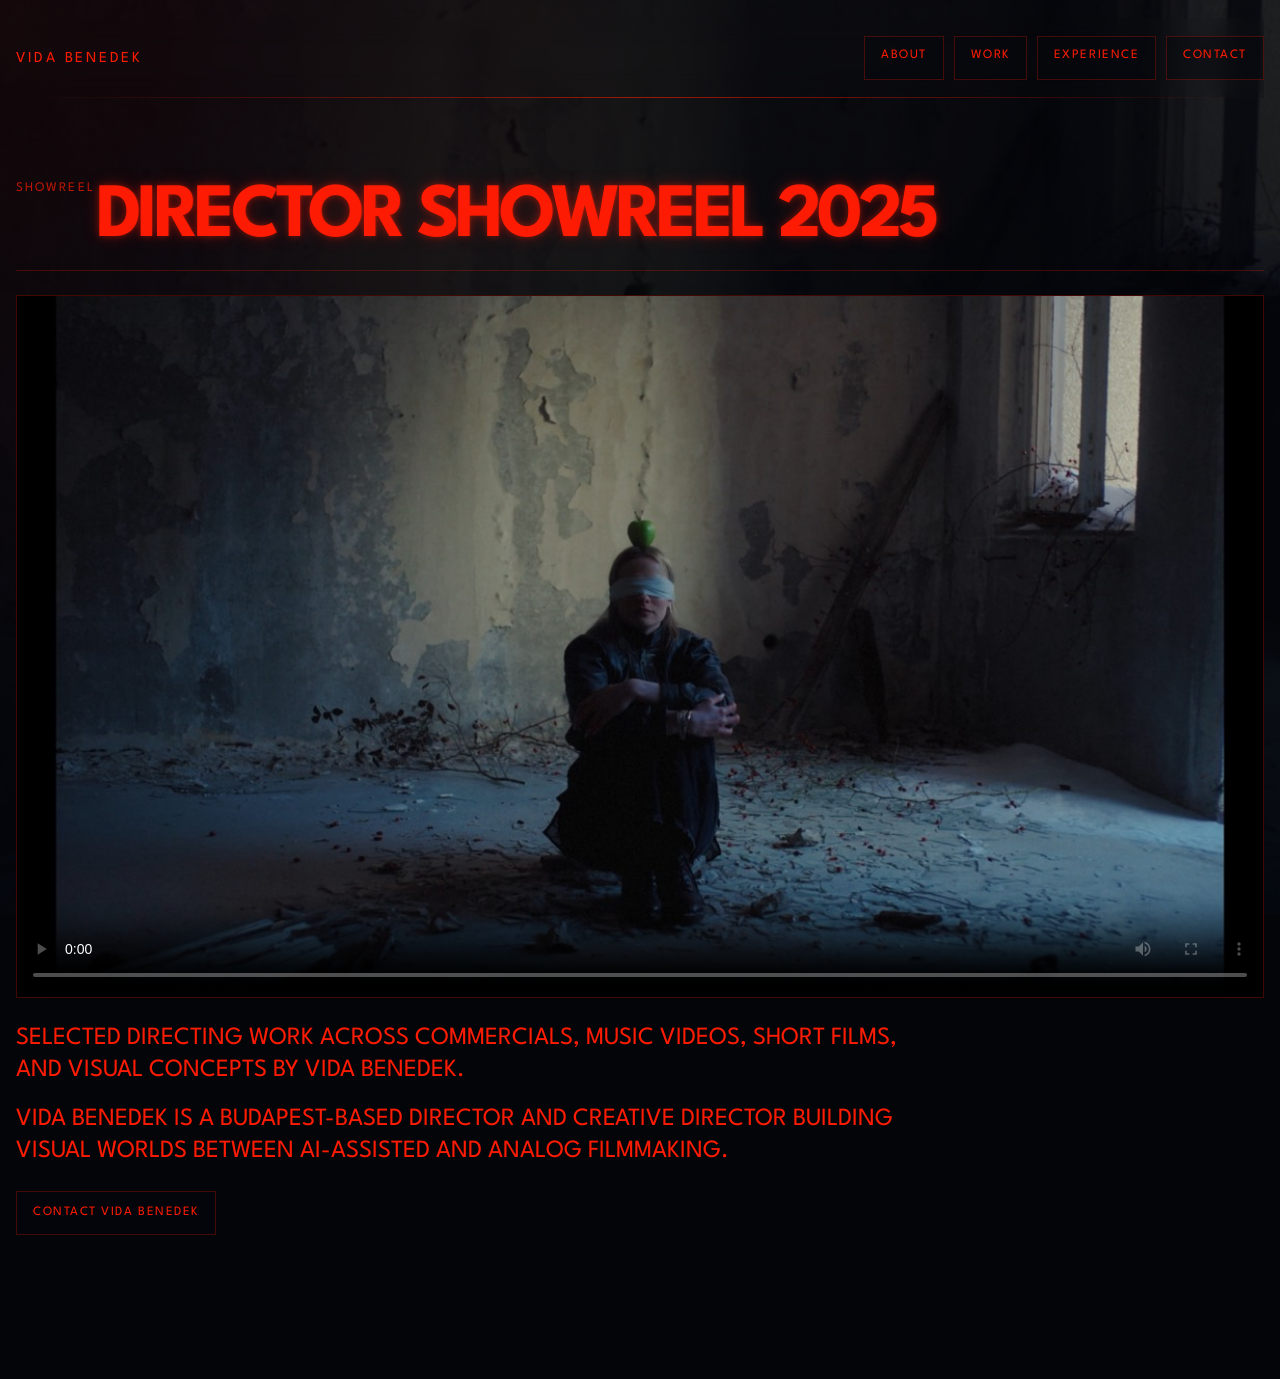
==== showreel/index.html @ e439b8ae "jól.25" ====
<!DOCTYPE html>
<html lang="en">
<head>
  <meta charset="UTF-8">
  <meta name="viewport" content="width=device-width, initial-scale=1.0, viewport-fit=cover">
  <title>Director Showreel 2025 | Vida Benedek</title>
  <meta
    name="description"
    content="Watch Vida Benedek's 2025 director showreel featuring selected commercials, music videos, short films, and visual work by the Budapest-based director."
  >
  <meta name="author" content="Vida Benedek">
  <meta name="robots" content="index, follow, max-image-preview:large, max-snippet:-1, max-video-preview:-1">
  <meta name="theme-color" content="#030509">
  <link rel="canonical" href="https://vidabenedek.com/showreel/">
  <link rel="alternate" hreflang="en" href="https://vidabenedek.com/showreel/">
  <link rel="alternate" hreflang="x-default" href="https://vidabenedek.com/showreel/">
  <link rel="icon" href="../favicon.svg" type="image/svg+xml">
  <meta property="og:type" content="video.other">
  <meta property="og:locale" content="en_US">
  <meta property="og:site_name" content="Vida Benedek">
  <meta property="og:title" content="Director Showreel 2025 | Vida Benedek">
  <meta property="og:description" content="Selected commercials, music videos, short films, and visual work directed by Vida Benedek.">
  <meta property="og:url" content="https://vidabenedek.com/showreel/">
  <meta property="og:image" content="https://vidabenedek.com/optimized/hero-background-1200.jpg">
  <meta property="og:image:secure_url" content="https://vidabenedek.com/optimized/hero-background-1200.jpg">
  <meta property="og:image:type" content="image/jpeg">
  <meta property="og:image:alt" content="Vida Benedek Director Showreel 2025">
  <meta property="og:image:width" content="1200">
  <meta property="og:image:height" content="675">
  <meta property="og:video" content="https://vidabenedek.com/VIDA_BENEDEK_SHOWREEL_2025.mp4">
  <meta property="og:video:type" content="video/mp4">
  <meta name="twitter:card" content="summary_large_image">
  <meta name="twitter:title" content="Director Showreel 2025 | Vida Benedek">
  <meta name="twitter:description" content="Selected commercials, music videos, short films, and visual work directed by Vida Benedek.">
  <meta name="twitter:image" content="https://vidabenedek.com/optimized/hero-background-1200.jpg">
  <meta name="twitter:image:alt" content="Vida Benedek Director Showreel 2025">
  <link rel="preload" as="image" href="../optimized/hero-background-1200.jpg" fetchpriority="high">
  <link rel="preconnect" href="https://fonts.googleapis.com">
  <link rel="preconnect" href="https://fonts.gstatic.com" crossorigin>
  <link
    href="https://fonts.googleapis.com/css2?family=League+Spartan:wght@400;500;600;700&amp;display=swap"
    rel="stylesheet"
  >
  <link rel="stylesheet" href="../styles.css?v=20260725-video-ratio">
  <script type="application/ld+json">
    {
      "@context": "https://schema.org",
      "@graph": [
        {
          "@type": "WebPage",
          "@id": "https://vidabenedek.com/showreel/#page",
          "url": "https://vidabenedek.com/showreel/",
          "name": "Director Showreel 2025 | Vida Benedek",
          "description": "Selected commercials, music videos, short films, and visual work directed by Vida Benedek.",
          "inLanguage": "en",
          "dateModified": "2026-07-25",
          "mainEntity": {
            "@id": "https://vidabenedek.com/showreel/#video"
          },
          "isPartOf": {
            "@id": "https://vidabenedek.com/#website"
          }
        },
        {
          "@type": "VideoObject",
          "@id": "https://vidabenedek.com/showreel/#video",
          "name": "Vida Benedek Director Showreel 2025",
          "description": "Director showreel featuring selected commercials, music videos, short films, and visual work by Vida Benedek.",
          "thumbnailUrl": "https://vidabenedek.com/optimized/hero-background-1200.jpg",
          "uploadDate": "2026-04-19",
          "contentUrl": "https://vidabenedek.com/VIDA_BENEDEK_SHOWREEL_2025.mp4",
          "url": "https://vidabenedek.com/showreel/",
          "inLanguage": "en",
          "creator": {
            "@type": "Person",
            "@id": "https://vidabenedek.com/#vida-benedek",
            "name": "Vida Benedek",
            "url": "https://vidabenedek.com/"
          }
        }
      ]
    }
  </script>
</head>
<body>
  <div class="page-shell">
    <header class="site-header">
      <a class="site-mark" href="../">VIDA BENEDEK</a>

      <button class="menu-toggle" type="button" aria-label="Open navigation menu" aria-expanded="false" aria-controls="site-nav">
        <span class="menu-toggle-lines" aria-hidden="true">
          <span></span>
          <span></span>
          <span></span>
        </span>
        <span class="menu-toggle-label">MENU</span>
      </button>

      <nav class="site-nav" id="site-nav" aria-label="Main navigation">
        <a href="../#about">ABOUT</a>
        <a href="../#work">WORK</a>
        <a href="../#experience">EXPERIENCE</a>
        <a href="../#contact">CONTACT</a>
      </nav>
    </header>

    <main id="top">
      <section class="content-section panel panel-visible watch-page" aria-labelledby="showreel-page-title">
        <div class="section-heading watch-page-heading">
          <p class="section-index">SHOWREEL</p>
          <h1 id="showreel-page-title">DIRECTOR SHOWREEL 2025</h1>
        </div>

        <div class="watch-page-video">
          <video
            controls
            playsinline
            preload="metadata"
            poster="../optimized/hero-background-1200.jpg"
            aria-label="Play Vida Benedek Director Showreel 2025"
          >
            <source src="../VIDA_BENEDEK_SHOWREEL_2025.mp4" type="video/mp4">
            Your browser does not support HTML5 video.
          </video>
        </div>

        <div class="watch-page-copy">
          <p>
            SELECTED DIRECTING WORK ACROSS COMMERCIALS, MUSIC VIDEOS, SHORT FILMS,
            AND VISUAL CONCEPTS BY VIDA BENEDEK.
          </p>
          <p>
            VIDA BENEDEK IS A BUDAPEST-BASED DIRECTOR AND CREATIVE DIRECTOR
            BUILDING VISUAL WORLDS BETWEEN AI-ASSISTED AND ANALOG FILMMAKING.
          </p>
          <a class="button-link" href="../#contact">CONTACT VIDA BENEDEK</a>
        </div>
      </section>
    </main>
  </div>
  <script src="../script.js?v=20260725-mobile-seo"></script>
</body>
</html>
---- styles.css ----
:root {
  --text: #fd1c03;
  --text-soft: rgba(253, 28, 3, 0.72);
  --line: rgba(253, 28, 3, 0.25);
  --line-strong: rgba(253, 28, 3, 0.58);
  --surface: rgba(6, 8, 12, 0.74);
  --surface-soft: rgba(6, 8, 12, 0.42);
  --shadow: rgba(0, 0, 0, 0.42);
  --max-width: 1440px;
}

* {
  box-sizing: border-box;
}

html {
  scroll-behavior: smooth;
  scroll-padding-top: 96px;
}

section[id] {
  scroll-margin-top: 96px;
}

body {
  margin: 0;
  min-height: 100vh;
  font-family: "League Spartan", "Helvetica Neue", Helvetica, Arial, sans-serif;
  color: var(--text);
  background:
    radial-gradient(circle at top left, rgba(253, 28, 3, 0.08), transparent 40%),
    linear-gradient(rgba(3, 5, 9, 0.88), rgba(3, 5, 9, 0.92)),
    #030509;
  text-transform: uppercase;
  overflow-x: hidden;
}

button,
a {
  touch-action: manipulation;
}

body::before {
  content: "";
  position: fixed;
  inset: 0;
  background:
    linear-gradient(rgba(3, 5, 9, 0.2), rgba(3, 5, 9, 0.72)),
    url("optimized/hero-background-1200.jpg") center center / cover no-repeat;
  opacity: 0.22;
  transform: scale(1.03);
  transition: transform 0.3s ease-out;
  pointer-events: none;
  z-index: -2;
}

.blob-tracker {
  position: fixed;
  inset: 0;
  z-index: 9;
  width: 100vw;
  height: 100vh;
  opacity: 0.55;
  mix-blend-mode: screen;
  pointer-events: none;
}

a {
  color: inherit;
  text-decoration: none;
}

img {
  display: block;
  max-width: 100%;
}

.sr-only {
  position: absolute;
  width: 1px;
  height: 1px;
  padding: 0;
  margin: -1px;
  overflow: hidden;
  clip: rect(0, 0, 0, 0);
  white-space: nowrap;
  border: 0;
}

.page-loader {
  position: fixed;
  inset: 0;
  display: grid;
  place-items: center;
  background: #030509;
  z-index: 20;
  transition: opacity 0.65s ease, visibility 0.65s ease;
}

.page-loader span {
  font-size: clamp(1.6rem, 5vw, 4rem);
  letter-spacing: 0.18em;
}

body.is-ready .page-loader {
  opacity: 0;
  visibility: hidden;
}

.page-shell {
  width: min(calc(100% - 32px), var(--max-width));
  margin: 0 auto;
  padding: 18px max(0px, env(safe-area-inset-right)) calc(72px + env(safe-area-inset-bottom)) max(0px, env(safe-area-inset-left));
}

.site-header {
  position: sticky;
  top: 0;
  z-index: 10;
  display: flex;
  align-items: center;
  justify-content: space-between;
  gap: 24px;
  padding: 18px 0;
  backdrop-filter: blur(14px);
  -webkit-backdrop-filter: blur(14px);
}

.site-header::after {
  content: "";
  position: absolute;
  inset: auto 0 0;
  height: 1px;
  background: linear-gradient(to right, transparent, var(--line-strong), transparent);
}

.site-mark {
  font-size: 0.95rem;
  letter-spacing: 0.18em;
  white-space: nowrap;
}

.menu-toggle {
  display: none;
  min-height: 44px;
  border: 1px solid var(--line);
  background: rgba(6, 8, 12, 0.42);
  color: var(--text);
  padding: 10px 12px;
  font: inherit;
  font-size: 0.78rem;
  letter-spacing: 0.14em;
  text-transform: inherit;
  cursor: pointer;
  touch-action: manipulation;
}

.menu-toggle-lines {
  display: grid;
  gap: 5px;
  width: 20px;
}

.menu-toggle-lines span {
  display: block;
  height: 2px;
  background: currentColor;
  transition:
    transform 0.2s ease,
    opacity 0.2s ease;
}

.menu-toggle-label {
  line-height: 1;
}

.site-nav {
  display: flex;
  flex-wrap: wrap;
  justify-content: flex-end;
  gap: 10px;
}

.site-nav a,
.button-link,
.contact-links a {
  position: relative;
  border: 1px solid var(--line);
  background: rgba(6, 8, 12, 0.42);
  padding: 12px 16px;
  min-height: 44px;
  font-size: 0.8rem;
  letter-spacing: 0.12em;
  transition:
    transform 0.2s ease,
    background-color 0.2s ease,
    border-color 0.2s ease,
    box-shadow 0.2s ease,
    text-shadow 0.2s ease;
}

.site-nav a:hover,
.site-nav a.is-active,
.site-nav a.is-blob-tracked,
.site-nav a:focus-visible,
.menu-toggle:hover,
.menu-toggle.is-blob-tracked,
.menu-toggle:focus-visible,
.button-link:hover,
.button-link.is-blob-tracked,
.button-link:focus-visible,
.contact-links a:hover,
.contact-links a.is-blob-tracked,
.contact-links a:focus-visible {
  background: rgba(253, 28, 3, 0.1);
  border-color: var(--line-strong);
  box-shadow:
    0 0 0 1px rgba(253, 28, 3, 0.18),
    0 0 14px rgba(253, 28, 3, 0.2),
    inset 0 0 18px rgba(253, 28, 3, 0.06);
  text-shadow:
    0 0 5px rgba(253, 28, 3, 0.58),
    0 0 14px rgba(253, 28, 3, 0.34),
    1px 0 1px rgba(255, 72, 48, 0.2);
  transform: translateY(-2px);
}

.panel {
  opacity: 0;
  transform: translateY(56px);
  transition:
    opacity 0.8s ease,
    transform 0.8s ease;
}

.panel.panel-visible {
  opacity: 1;
  transform: translateY(0);
}

.hero {
  position: relative;
  min-height: calc(100vh - 90px);
  display: grid;
  align-items: end;
  gap: 16px;
  padding: 42px clamp(20px, 3.6vw, 44px);
  border: 1px solid var(--line);
  background: linear-gradient(180deg, rgba(6, 8, 12, 0.18), rgba(6, 8, 12, 0.78));
  overflow: hidden;
}

.hero-media {
  position: absolute;
  inset: 0;
  background:
    linear-gradient(90deg, rgba(3, 5, 9, 0.88) 8%, rgba(3, 5, 9, 0.38) 55%, rgba(3, 5, 9, 0.76) 100%),
    url("optimized/hero-background-1200.jpg") center center / cover no-repeat;
  transform: scale(1.03);
  will-change: transform;
  overflow: hidden;
}

.hero-media::after {
  content: "";
  position: absolute;
  inset: 0;
  pointer-events: none;
}

.hero-copy,
.hero-meta {
  position: relative;
  z-index: 1;
}

.eyebrow,
.section-index,
.meta-label,
.fact-label,
.work-year {
  margin: 0;
  color: var(--text-soft);
  font-size: 0.82rem;
  letter-spacing: 0.16em;
}

h1,
h2,
h3,
p {
  margin: 0;
}

h1 {
  margin-top: 14px;
  font-size: clamp(4.2rem, 15vw, 11rem);
  line-height: 0.86;
  letter-spacing: -0.08em;
  text-shadow:
    0 18px 42px var(--shadow),
    0 0 9px rgba(253, 28, 3, 0.48),
    0 0 22px rgba(253, 28, 3, 0.28),
    2px 0 1px rgba(253, 28, 3, 0.2);
}

.name-line {
  display: block;
}

.no-break {
  white-space: nowrap;
}

.hero-text {
  max-width: 28ch;
  margin-top: 18px;
  font-size: clamp(1.05rem, 2vw, 1.4rem);
  line-height: 1.45;
}

.hero-actions {
  display: flex;
  flex-wrap: wrap;
  gap: 12px;
  margin-top: 28px;
}

.button-link-secondary {
  background: transparent;
}

.hero-meta {
  display: grid;
  grid-template-columns: repeat(2, minmax(0, 1fr));
  gap: 20px;
  padding-top: 8px;
}

.hero-meta a,
.hero-meta p {
  margin-top: 8px;
  font-size: 1.1rem;
}

.showreel {
  padding: 24px 0 0;
}

.showreel-head {
  display: flex;
  align-items: end;
  justify-content: space-between;
  gap: 24px;
  padding: 0 clamp(8px, 1vw, 12px) 18px;
}

.showreel-head h2 {
  margin-top: 10px;
  font-size: clamp(2.6rem, 7vw, 7rem);
}

.showreel-note {
  max-width: 16ch;
  color: var(--text-soft);
  font-size: 0.82rem;
  line-height: 1.25;
  letter-spacing: 0.14em;
  text-align: right;
}

.showreel-stage {
  position: relative;
  padding: clamp(14px, 2vw, 24px);
  border: 1px solid var(--line);
  background:
    radial-gradient(circle at top left, rgba(253, 28, 3, 0.08), transparent 30%),
    linear-gradient(180deg, rgba(8, 10, 14, 0.96), rgba(8, 10, 14, 0.7));
  overflow: hidden;
}

.showreel-stage::before {
  content: "";
  position: absolute;
  inset: 18px;
  border: 1px solid rgba(253, 28, 3, 0.14);
  pointer-events: none;
}

.showreel-frame {
  position: relative;
  overflow: hidden;
  border: 1px solid var(--line);
  background:
    linear-gradient(180deg, rgba(6, 8, 12, 0.1), rgba(6, 8, 12, 0.44)),
    #020305;
  box-shadow: 0 26px 60px rgba(0, 0, 0, 0.34);
}

.showreel-frame::after {
  content: "";
  position: absolute;
  inset: 0;
  background:
    linear-gradient(180deg, rgba(3, 5, 9, 0.02), rgba(3, 5, 9, 0.34)),
    radial-gradient(circle at top, rgba(253, 28, 3, 0.08), transparent 44%);
  pointer-events: none;
}

.showreel-video {
  width: 100%;
  aspect-ratio: 16 / 9;
  display: block;
  object-fit: cover;
  background: #010204;
}

.showreel-overlay {
  position: absolute;
  inset: auto 0 0;
  z-index: 1;
  display: flex;
  justify-content: space-between;
  gap: 18px;
  padding: 18px;
  font-size: 0.78rem;
  letter-spacing: 0.16em;
  color: rgba(255, 255, 255, 0.68);
  background: linear-gradient(180deg, transparent, rgba(3, 5, 9, 0.78));
  pointer-events: none;
}

.showreel-controls {
  position: absolute;
  right: clamp(24px, 3vw, 36px);
  bottom: clamp(24px, 3vw, 36px);
  z-index: 2;
  display: flex;
  flex-wrap: wrap;
  justify-content: flex-end;
  gap: 10px;
}

.showreel-control {
  border: 1px solid var(--line);
  background: rgba(6, 8, 12, 0.56);
  color: var(--text);
  padding: 12px 16px;
  min-height: 44px;
  font: inherit;
  font-size: 0.78rem;
  letter-spacing: 0.16em;
  text-transform: inherit;
  cursor: pointer;
  backdrop-filter: blur(12px);
  transition:
    transform 0.22s ease,
    border-color 0.22s ease,
    background-color 0.22s ease,
    box-shadow 0.22s ease,
    text-shadow 0.22s ease;
}

.showreel-control:hover,
.showreel-control.is-blob-tracked,
.showreel-control:focus-visible {
  transform: translateY(-2px);
  border-color: var(--line-strong);
  background: rgba(253, 28, 3, 0.12);
  box-shadow:
    0 0 0 1px rgba(253, 28, 3, 0.16),
    0 0 14px rgba(253, 28, 3, 0.18),
    inset 0 0 18px rgba(253, 28, 3, 0.06);
  text-shadow:
    0 0 5px rgba(253, 28, 3, 0.56),
    0 0 13px rgba(253, 28, 3, 0.32);
}

.content-section {
  padding: 84px 0 0;
}

.section-heading {
  display: grid;
  grid-template-columns: 60px 1fr;
  gap: 20px;
  align-items: start;
  padding-bottom: 16px;
  border-bottom: 1px solid var(--line);
}

h2 {
  font-size: clamp(2.4rem, 6vw, 5.5rem);
  line-height: 0.94;
  letter-spacing: -0.06em;
}

.watch-page-heading h1 {
  margin: 0;
  font-size: clamp(2.4rem, 6vw, 5.5rem);
  line-height: 0.94;
  letter-spacing: -0.06em;
  text-shadow:
    0 0 7px rgba(253, 28, 3, 0.42),
    0 0 18px rgba(253, 28, 3, 0.24),
    1px 0 1px rgba(255, 58, 37, 0.18);
}

.watch-page {
  padding-bottom: 72px;
}

.watch-page-video {
  margin-top: 24px;
  overflow: hidden;
  border: 1px solid var(--line);
  background: #010204;
}

.watch-page-video video {
  display: block;
  width: 100%;
  aspect-ratio: 16 / 9;
  object-fit: cover;
}

.watch-page-copy {
  display: grid;
  gap: 16px;
  max-width: 920px;
  padding-top: 24px;
  font-size: clamp(1.1rem, 2vw, 1.55rem);
  line-height: 1.3;
}

.watch-page-copy p {
  margin: 0;
}

.watch-page-copy .button-link {
  justify-self: start;
  margin-top: 8px;
}

h2,
.clip-lab h4,
.work-card h4,
.contact-line {
  text-shadow:
    0 0 7px rgba(253, 28, 3, 0.42),
    0 0 18px rgba(253, 28, 3, 0.24),
    1px 0 1px rgba(255, 58, 37, 0.18);
}

.about-grid,
.contact-grid {
  display: grid;
  grid-template-columns: minmax(0, 1.5fr) minmax(300px, 0.9fr);
  gap: 28px;
  padding-top: 18px;
  align-items: start;
}

.about-copy {
  display: grid;
  gap: 18px;
}

.about-copy p,
.featured-copy p,
.work-card p,
.fact-card p,
.contact-line,
.hero-meta p {
  line-height: 1.28;
  font-size: clamp(1rem, 1.8vw, 1.28rem);
}

.fact-stack,
.timeline-grid {
  display: grid;
  gap: 16px;
  align-content: start;
}

.fact-card,
.timeline-card,
.work-card {
  position: relative;
  border: 1px solid var(--line);
  background: linear-gradient(180deg, rgba(8, 10, 14, 0.8), rgba(8, 10, 14, 0.52));
  padding: 18px;
  transition:
    transform 0.25s ease,
    border-color 0.25s ease,
    background-color 0.25s ease;
}

.fact-card:hover,
.timeline-card:hover,
.work-card:hover,
.fact-card.is-blob-tracked,
.timeline-card.is-blob-tracked,
.work-card.is-blob-tracked {
  transform: translateY(-6px);
  border-color: var(--line-strong);
  background: rgba(8, 10, 14, 0.88);
  box-shadow:
    0 0 0 1px rgba(253, 28, 3, 0.12),
    0 22px 52px rgba(253, 28, 3, 0.1);
}

.featured-work {
  display: grid;
  grid-template-columns: minmax(0, 0.9fr) minmax(0, 1.1fr);
  gap: 24px;
  padding-top: 30px;
}

.featured-copy {
  display: grid;
  align-content: center;
  gap: 16px;
  padding: clamp(20px, 3vw, 32px);
  border: 1px solid var(--line);
  background: rgba(8, 10, 14, 0.7);
}

.featured-copy h3,
.work-card h4 {
  margin: 0;
  font-size: clamp(1.8rem, 4vw, 3.4rem);
  line-height: 0.95;
  letter-spacing: -0.05em;
}

.featured-visual {
  overflow: hidden;
  min-height: 420px;
  border: 1px solid var(--line);
  background: #06080c;
}

.featured-visual img {
  width: 100%;
  height: 100%;
  object-fit: cover;
  transition: transform 0.5s ease;
}

.featured-visual:hover img {
  transform: scale(1.03);
}

.detail-list {
  display: grid;
  gap: 10px;
  margin: 0;
  padding-left: 20px;
  font-size: 1.02rem;
  line-height: 1.25;
}

.work-groups {
  display: grid;
  gap: 34px;
  padding-top: 22px;
}

.videoclip-gallery {
  display: grid;
  grid-template-columns: repeat(2, minmax(0, 1fr));
  gap: 16px;
  padding-top: 18px;
}

.videoclip-banner {
  width: 100%;
  aspect-ratio: 16 / 9;
  margin-top: 18px;
  overflow: hidden;
  border: 1px solid var(--line);
  background: #06080c;
}

.videoclip-banner video {
  display: block;
  width: 100%;
  height: 100%;
  object-fit: contain;
  pointer-events: none;
}

.videoclip-shot {
  margin: 0;
  min-height: 260px;
  aspect-ratio: 16 / 9;
  overflow: hidden;
  border: 1px solid var(--line);
  background: #06080c;
}

.videoclip-shot a {
  display: block;
  width: 100%;
  height: 100%;
}

.videoclip-shot img {
  width: 100%;
  height: 100%;
  object-fit: cover;
  transition: transform 0.45s ease;
}

.videoclip-shot a:focus-visible {
  outline: 2px solid var(--text);
  outline-offset: -6px;
}

.videoclip-shot:hover img {
  transform: scale(1.03);
}

.videoclip-shot.is-blob-tracked,
.showreel-frame.is-blob-tracked,
.clip-frame.is-blob-tracked {
  border-color: var(--line-strong);
  box-shadow:
    0 0 0 1px rgba(253, 28, 3, 0.16),
    0 22px 52px rgba(253, 28, 3, 0.12);
}

.videoclip-shot.is-blob-tracked img,
.clip-frame.is-blob-tracked img {
  transform: scale(1.035);
  filter: saturate(1.18) contrast(1.06);
}

.clip-lab {
  margin-top: 26px;
  padding: clamp(20px, 3vw, 32px);
  border: 1px solid var(--line);
  background:
    radial-gradient(circle at top left, rgba(253, 28, 3, 0.09), transparent 36%),
    linear-gradient(180deg, rgba(8, 10, 14, 0.88), rgba(8, 10, 14, 0.55));
  overflow: hidden;
}

.clip-lab-head {
  display: flex;
  align-items: end;
  justify-content: space-between;
  gap: 20px;
}

.clip-lab h4 {
  margin-top: 10px;
  font-size: clamp(2rem, 4vw, 3.8rem);
  line-height: 0.9;
  letter-spacing: -0.06em;
}

.clip-lab-button {
  border: 1px solid var(--line);
  background: rgba(6, 8, 12, 0.54);
  color: var(--text);
  padding: 14px 18px;
  min-height: 44px;
  font: inherit;
  font-size: 0.82rem;
  letter-spacing: 0.16em;
  text-transform: inherit;
  cursor: pointer;
  transition:
    transform 0.2s ease,
    border-color 0.2s ease,
    background-color 0.2s ease,
    box-shadow 0.2s ease,
    text-shadow 0.2s ease;
}

.clip-lab-button:hover,
.clip-lab-button.is-blob-tracked,
.clip-lab-button:focus-visible {
  transform: translateY(-2px);
  border-color: var(--line-strong);
  background: rgba(253, 28, 3, 0.1);
  box-shadow:
    0 0 0 1px rgba(253, 28, 3, 0.18),
    0 0 14px rgba(253, 28, 3, 0.2),
    inset 0 0 18px rgba(253, 28, 3, 0.06);
  text-shadow:
    0 0 5px rgba(253, 28, 3, 0.58),
    0 0 14px rgba(253, 28, 3, 0.34);
}

.clip-lab-text {
  max-width: 44ch;
  margin-top: 18px;
  color: var(--text-soft);
  font-size: clamp(1rem, 1.6vw, 1.18rem);
  line-height: 1.3;
}

.clip-lab-grid {
  display: grid;
  grid-template-columns: 1.35fr 0.85fr;
  grid-template-areas:
    "large tall"
    "wide tall";
  gap: 16px;
  margin-top: 26px;
}

.clip-frame {
  position: relative;
  min-height: 260px;
  aspect-ratio: 16 / 9;
  padding: 0;
  border: 1px solid var(--line);
  background: #06080c;
  cursor: pointer;
  overflow: hidden;
  appearance: none;
  touch-action: manipulation;
  transition:
    transform 0.28s ease,
    border-color 0.28s ease,
    box-shadow 0.28s ease;
}

.clip-frame::before {
  content: "";
  position: absolute;
  inset: 0;
  background: linear-gradient(180deg, transparent 45%, rgba(3, 5, 9, 0.55));
  opacity: 0;
  transition: opacity 0.28s ease;
  pointer-events: none;
}

.clip-frame::after {
  content: "NEW FRAME";
  position: absolute;
  left: 18px;
  bottom: 16px;
  font-size: 0.8rem;
  letter-spacing: 0.16em;
  color: var(--text);
  opacity: 0;
  transform: translateY(10px);
  transition:
    opacity 0.28s ease,
    transform 0.28s ease;
}

.clip-frame:hover,
.clip-frame:focus-visible {
  transform: translateY(-6px);
  border-color: var(--line-strong);
  box-shadow: 0 18px 40px rgba(0, 0, 0, 0.28);
}

.clip-frame:hover::before,
.clip-frame:hover::after,
.clip-frame:focus-visible::before,
.clip-frame:focus-visible::after {
  opacity: 1;
  transform: translateY(0);
}

.clip-frame img {
  width: 100%;
  height: 100%;
  object-fit: cover;
  transition:
    transform 0.45s ease,
    opacity 0.28s ease,
    filter 0.28s ease;
}

.clip-frame:hover img,
.clip-frame:focus-visible img {
  transform: scale(1.035);
}

.clip-frame.is-swapping img {
  opacity: 0.18;
  filter: blur(6px);
}

.clip-frame-large {
  grid-area: large;
  min-height: 420px;
}

.clip-frame-tall {
  grid-area: tall;
  min-height: 100%;
  aspect-ratio: 3 / 4;
}

.clip-frame-wide {
  grid-area: wide;
  min-height: 240px;
}

.group-heading {
  padding-bottom: 12px;
  border-bottom: 1px solid var(--line);
}

.group-heading h3 {
  margin: 0;
  color: var(--text-soft);
  font-size: 0.82rem;
  letter-spacing: 0.16em;
}

.work-cards {
  display: grid;
  grid-template-columns: repeat(2, minmax(0, 1fr));
  gap: 16px;
  padding-top: 16px;
}

.work-card {
  min-height: 190px;
  display: grid;
  align-content: space-between;
  gap: 18px;
}

.work-card p {
  color: var(--text-soft);
}

.timeline-grid {
  grid-template-columns: repeat(3, minmax(0, 1fr));
  padding-top: 18px;
}

.contact-section {
  padding-bottom: 24px;
}

.contact-line {
  font-size: clamp(1.8rem, 4vw, 3.4rem);
  line-height: 0.95;
  overflow-wrap: anywhere;
}

.contact-line + .contact-line {
  margin-top: 12px;
}

.contact-links {
  display: grid;
  grid-template-columns: repeat(3, minmax(0, 1fr));
  gap: 12px;
  align-content: start;
}

@media (max-width: 1100px) {
  .featured-work,
  .about-grid,
  .contact-grid,
  .timeline-grid,
  .hero-meta {
    grid-template-columns: 1fr;
  }

  .showreel-head {
    align-items: start;
    flex-direction: column;
  }

  .showreel-note {
    max-width: none;
    text-align: left;
  }

  .featured-visual {
    min-height: 320px;
  }

  .clip-lab-grid {
    grid-template-columns: 1fr 1fr;
    grid-template-areas:
      "large tall"
      "wide wide";
  }

  .clip-frame-large,
  .clip-frame-tall,
  .clip-frame-wide {
    min-height: 280px;
  }
}

@media (max-width: 760px) {
  .page-shell {
    width: min(calc(100% - 20px), var(--max-width));
    padding-top: max(10px, env(safe-area-inset-top));
  }

  .blob-tracker {
    display: none;
  }

  .page-loader {
    transition-duration: 0.15s;
  }

  .site-header {
    top: env(safe-area-inset-top);
    display: grid;
    grid-template-columns: 1fr auto;
    align-items: center;
    gap: 12px;
    padding: 12px 0;
    background: rgba(3, 5, 9, 0.9);
    box-shadow: 0 10px 28px rgba(3, 5, 9, 0.32);
  }

  .menu-toggle {
    display: inline-flex;
    align-items: center;
    justify-content: center;
    gap: 10px;
    min-width: 112px;
  }

  .site-header.is-menu-open .menu-toggle-lines span:nth-child(1) {
    transform: translateY(7px) rotate(45deg);
  }

  .site-header.is-menu-open .menu-toggle-lines span:nth-child(2) {
    opacity: 0;
  }

  .site-header.is-menu-open .menu-toggle-lines span:nth-child(3) {
    transform: translateY(-7px) rotate(-45deg);
  }

  .site-nav {
    display: none;
    grid-template-columns: repeat(2, minmax(0, 1fr));
    justify-content: stretch;
    gap: 8px;
    grid-column: 1 / -1;
    padding: 8px 0 4px;
    max-height: calc(100dvh - 82px - env(safe-area-inset-top));
    overflow-y: auto;
    overscroll-behavior: contain;
  }

  .site-header.is-menu-open .site-nav {
    display: grid;
  }

  .site-mark {
    min-height: 44px;
    display: inline-flex;
    align-items: center;
  }

  .hero {
    min-height: calc(100svh - 92px);
    padding: 28px 18px 24px;
  }

  .hero-media {
    background-position: 58% center;
    will-change: auto;
  }

  .panel {
    opacity: 1;
    transform: none;
  }

  h1 {
    max-width: 100%;
    font-size: clamp(3rem, 17vw, 5.4rem);
    letter-spacing: -0.045em;
    text-shadow:
      0 12px 28px var(--shadow),
      0 0 6px rgba(253, 28, 3, 0.34),
      0 0 13px rgba(253, 28, 3, 0.18);
  }

  h2 {
    font-size: clamp(2.6rem, 16vw, 4.2rem);
    letter-spacing: -0.04em;
    overflow-wrap: anywhere;
  }

  .watch-page-heading h1 {
    font-size: clamp(2.35rem, 12vw, 3.8rem);
    letter-spacing: -0.04em;
    overflow-wrap: anywhere;
  }

  h2,
  .clip-lab h4,
  .work-card h4,
  .contact-line {
    text-shadow:
      0 0 5px rgba(253, 28, 3, 0.3),
      0 0 11px rgba(253, 28, 3, 0.16);
  }

  .clip-lab h4,
  .work-card h4 {
    letter-spacing: -0.035em;
    overflow-wrap: anywhere;
  }

  .hero-text,
  .about-copy p,
  .detail-list {
    line-height: 1.36;
  }

  .showreel {
    padding-top: 18px;
  }

  .showreel-stage::before {
    inset: 10px;
  }

  .showreel-stage {
    padding: 10px;
  }

  .showreel-controls {
    position: static;
    justify-content: stretch;
    margin-top: 14px;
  }

  .hero-actions,
  .work-cards,
  .contact-links,
  .videoclip-gallery {
    grid-template-columns: 1fr;
  }

  .clip-lab-head,
  .clip-lab-grid {
    grid-template-columns: 1fr;
  }

  .clip-lab-head {
    display: grid;
    align-items: start;
  }

  .clip-lab-grid {
    grid-template-areas:
      "large"
      "tall"
      "wide";
  }

  .hero-actions {
    display: grid;
  }

  .button-link,
  .site-nav a,
  .contact-links a,
  .clip-lab-button,
  .showreel-control {
    width: 100%;
    display: inline-flex;
    align-items: center;
    justify-content: center;
    min-height: 48px;
    text-align: center;
  }

  .section-heading {
    grid-template-columns: 1fr;
    gap: 10px;
  }

  .content-section {
    padding-top: 56px;
  }

  .work-cards {
    grid-template-columns: 1fr;
  }

  .videoclip-banner {
    aspect-ratio: 16 / 9;
  }

  .clip-lab {
    padding: 16px;
  }

  .clip-lab-grid {
    gap: 12px;
    margin-top: 20px;
  }

  .work-card {
    min-height: 150px;
    padding: 16px;
  }

  .watch-page {
    padding-bottom: calc(48px + env(safe-area-inset-bottom));
  }

  .watch-page-video {
    margin-top: 18px;
  }

  .watch-page-copy {
    padding-top: 20px;
    font-size: 1.08rem;
  }

  .clip-frame-large,
  .clip-frame-tall,
  .clip-frame-wide,
  .videoclip-shot {
    min-height: auto;
  }
}

@media (max-width: 420px) {
  .site-nav {
    grid-template-columns: 1fr;
  }

  .menu-toggle {
    min-width: 92px;
  }

  .menu-toggle-label {
    display: none;
  }

  .showreel-overlay {
    flex-direction: column;
    gap: 6px;
    padding: 12px;
  }

  .page-shell {
    width: min(calc(100% - 16px), var(--max-width));
  }

  .hero {
    padding-inline: 14px;
  }
}

@media (max-width: 360px) {
  .site-mark {
    font-size: 0.82rem;
    letter-spacing: 0.14em;
  }

  .menu-toggle {
    min-width: 72px;
    padding-inline: 10px;
  }
}

@media (hover: none) and (pointer: coarse) {
  .site-nav a:hover,
  .site-nav a.is-blob-tracked,
  .menu-toggle:hover,
  .menu-toggle.is-blob-tracked,
  .button-link:hover,
  .button-link.is-blob-tracked,
  .contact-links a:hover,
  .contact-links a.is-blob-tracked,
  .showreel-control:hover,
  .showreel-control.is-blob-tracked,
  .clip-lab-button:hover,
  .clip-lab-button.is-blob-tracked,
  .fact-card:hover,
  .fact-card.is-blob-tracked,
  .timeline-card:hover,
  .timeline-card.is-blob-tracked,
  .work-card:hover,
  .work-card.is-blob-tracked,
  .videoclip-shot:hover img,
  .videoclip-shot.is-blob-tracked img,
  .featured-visual:hover img,
  .clip-frame:hover,
  .clip-frame.is-blob-tracked,
  .clip-frame:hover img,
  .clip-frame.is-blob-tracked img {
    transform: none;
  }

  .clip-frame:hover::before,
  .clip-frame:hover::after {
    opacity: 0;
  }

  .site-nav a:hover,
  .site-nav a.is-blob-tracked,
  .menu-toggle:hover,
  .menu-toggle.is-blob-tracked,
  .button-link:hover,
  .button-link.is-blob-tracked,
  .contact-links a:hover,
  .contact-links a.is-blob-tracked,
  .showreel-control:hover,
  .showreel-control.is-blob-tracked,
  .clip-lab-button:hover,
  .clip-lab-button.is-blob-tracked {
    background: rgba(6, 8, 12, 0.42);
    border-color: var(--line);
    box-shadow: none;
    text-shadow: none;
  }

  .showreel-control:hover,
  .showreel-control.is-blob-tracked,
  .clip-lab-button:hover,
  .clip-lab-button.is-blob-tracked {
    background: rgba(6, 8, 12, 0.54);
  }

  .fact-card.is-blob-tracked,
  .timeline-card.is-blob-tracked,
  .work-card.is-blob-tracked,
  .videoclip-shot.is-blob-tracked,
  .showreel-frame.is-blob-tracked,
  .clip-frame.is-blob-tracked {
    box-shadow: none;
  }
}

@media (prefers-reduced-motion: reduce) {
  html {
    scroll-behavior: auto;
  }

  .blob-tracker {
    display: none;
  }

  *,
  *::before,
  *::after {
    transition-duration: 0.01ms !important;
    animation-duration: 0.01ms !important;
    animation-iteration-count: 1 !important;
  }
}
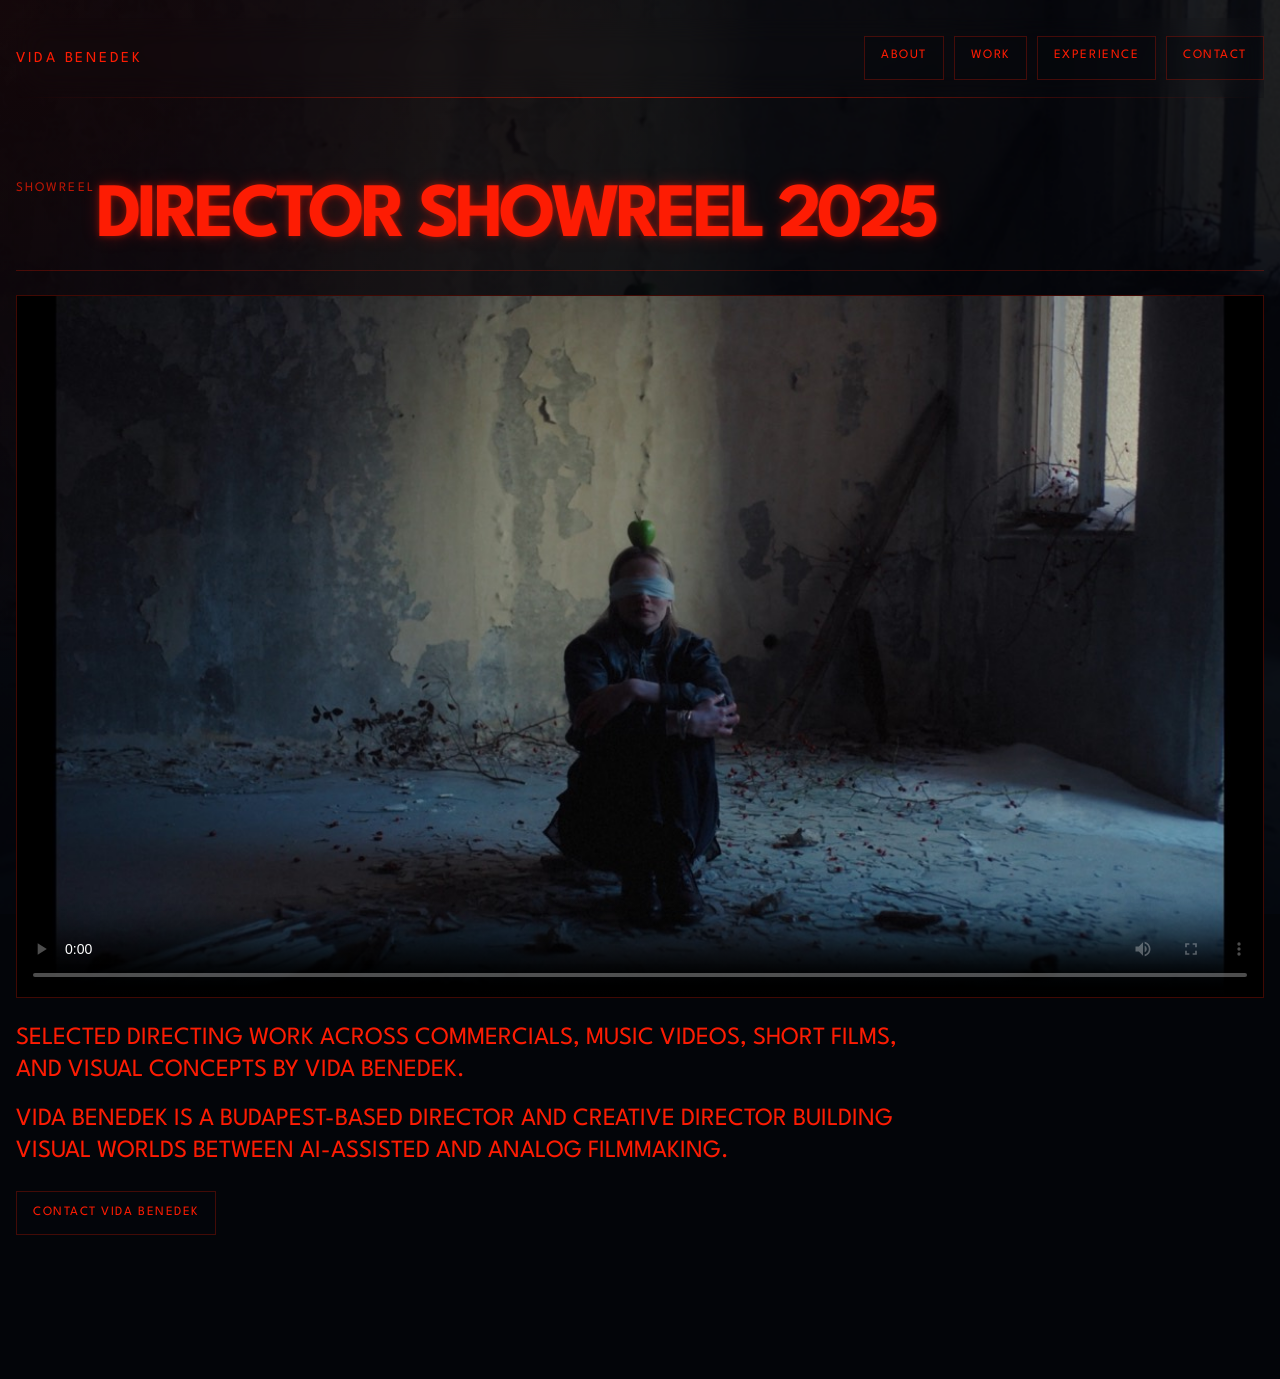
==== commit 684d236b: "aug 7" ====
--- a/showreel/index.html
+++ b/showreel/index.html
@@ -3,14 +3,15 @@
 <head>
   <meta charset="UTF-8">
   <meta name="viewport" content="width=device-width, initial-scale=1.0, viewport-fit=cover">
-  <title>Director Showreel 2025 | Vida Benedek</title>
+  <title>Vida Benedek Director Showreel — Commercials, Music Videos &amp; Film</title>
   <meta
     name="description"
-    content="Watch Vida Benedek's 2025 director showreel featuring selected commercials, music videos, short films, and visual work by the Budapest-based director."
+    content="Director showreel by Budapest-based filmmaker Vida Benedek featuring selected commercials, music videos, short films and directing work."
   >
   <meta name="author" content="Vida Benedek">
   <meta name="robots" content="index, follow, max-image-preview:large, max-snippet:-1, max-video-preview:-1">
   <meta name="theme-color" content="#030509">
+  <!-- GOOGLE SEARCH CONSOLE VERIFICATION: insert the official verification meta tag here if URL-prefix verification is used. -->
   <link rel="canonical" href="https://vidabenedek.com/showreel/">
   <link rel="alternate" hreflang="en" href="https://vidabenedek.com/showreel/">
   <link rel="alternate" hreflang="x-default" href="https://vidabenedek.com/showreel/">
@@ -18,8 +19,8 @@
   <meta property="og:type" content="video.other">
   <meta property="og:locale" content="en_US">
   <meta property="og:site_name" content="Vida Benedek">
-  <meta property="og:title" content="Director Showreel 2025 | Vida Benedek">
-  <meta property="og:description" content="Selected commercials, music videos, short films, and visual work directed by Vida Benedek.">
+  <meta property="og:title" content="Vida Benedek Director Showreel — Commercials, Music Videos &amp; Film">
+  <meta property="og:description" content="Director showreel by Budapest-based filmmaker Vida Benedek featuring selected commercials, music videos, short films and directing work.">
   <meta property="og:url" content="https://vidabenedek.com/showreel/">
   <meta property="og:image" content="https://vidabenedek.com/optimized/hero-background-1200.jpg">
   <meta property="og:image:secure_url" content="https://vidabenedek.com/optimized/hero-background-1200.jpg">
@@ -30,8 +31,8 @@
   <meta property="og:video" content="https://vidabenedek.com/VIDA_BENEDEK_SHOWREEL_2025.mp4">
   <meta property="og:video:type" content="video/mp4">
   <meta name="twitter:card" content="summary_large_image">
-  <meta name="twitter:title" content="Director Showreel 2025 | Vida Benedek">
-  <meta name="twitter:description" content="Selected commercials, music videos, short films, and visual work directed by Vida Benedek.">
+  <meta name="twitter:title" content="Vida Benedek Director Showreel — Commercials, Music Videos &amp; Film">
+  <meta name="twitter:description" content="Director showreel by Budapest-based filmmaker Vida Benedek featuring selected commercials, music videos, short films and directing work.">
   <meta name="twitter:image" content="https://vidabenedek.com/optimized/hero-background-1200.jpg">
   <meta name="twitter:image:alt" content="Vida Benedek Director Showreel 2025">
   <link rel="preload" as="image" href="../optimized/hero-background-1200.jpg" fetchpriority="high">
@@ -41,7 +42,7 @@
     href="https://fonts.googleapis.com/css2?family=League+Spartan:wght@400;500;600;700&amp;display=swap"
     rel="stylesheet"
   >
-  <link rel="stylesheet" href="../styles.css?v=20260725-video-ratio">
+  <link rel="stylesheet" href="../styles.css?v=20260807-responsive-particles">
   <script type="application/ld+json">
     {
       "@context": "https://schema.org",
@@ -50,10 +51,10 @@
           "@type": "WebPage",
           "@id": "https://vidabenedek.com/showreel/#page",
           "url": "https://vidabenedek.com/showreel/",
-          "name": "Director Showreel 2025 | Vida Benedek",
-          "description": "Selected commercials, music videos, short films, and visual work directed by Vida Benedek.",
+          "name": "Vida Benedek Director Showreel — Commercials, Music Videos & Film",
+          "description": "Director showreel by Budapest-based filmmaker Vida Benedek featuring selected commercials, music videos, short films and directing work.",
           "inLanguage": "en",
-          "dateModified": "2026-07-25",
+          "dateModified": "2026-08-07",
           "mainEntity": {
             "@id": "https://vidabenedek.com/showreel/#video"
           },
@@ -67,7 +68,6 @@
           "name": "Vida Benedek Director Showreel 2025",
           "description": "Director showreel featuring selected commercials, music videos, short films, and visual work by Vida Benedek.",
           "thumbnailUrl": "https://vidabenedek.com/optimized/hero-background-1200.jpg",
-          "uploadDate": "2026-04-19",
           "contentUrl": "https://vidabenedek.com/VIDA_BENEDEK_SHOWREEL_2025.mp4",
           "url": "https://vidabenedek.com/showreel/",
           "inLanguage": "en",
@@ -138,6 +138,6 @@
       </section>
     </main>
   </div>
-  <script src="../script.js?v=20260725-mobile-seo"></script>
+  <script src="../script.js?v=20260807-responsive-particles"></script>
 </body>
 </html>
--- a/styles.css
+++ b/styles.css
@@ -16,6 +16,8 @@
 html {
   scroll-behavior: smooth;
   scroll-padding-top: 96px;
+  max-width: 100%;
+  overflow-x: clip;
 }
 
 section[id] {
@@ -33,6 +35,16 @@
     #030509;
   text-transform: uppercase;
   overflow-x: hidden;
+}
+
+main,
+section,
+article,
+header,
+nav,
+div,
+figure {
+  min-width: 0;
 }
 
 button,
@@ -72,6 +84,13 @@
 
 img {
   display: block;
+  width: auto;
+  max-width: 100%;
+}
+
+video,
+canvas,
+svg {
   max-width: 100%;
 }
 
@@ -293,6 +312,7 @@
 }
 
 h1 {
+  position: relative;
   margin-top: 14px;
   font-size: clamp(4.2rem, 15vw, 11rem);
   line-height: 0.86;
@@ -305,7 +325,42 @@
 }
 
 .name-line {
+  position: relative;
   display: block;
+  width: fit-content;
+}
+
+.name-line[data-glitch-text] {
+  opacity: 0;
+}
+
+.name-line.is-pixelating {
+  opacity: 1;
+  color: transparent;
+  text-shadow: none;
+  transition: color 620ms ease-out, text-shadow 620ms ease-out;
+}
+
+.name-line.is-pixelating.is-settling {
+  color: var(--text);
+  text-shadow:
+    0 18px 42px var(--shadow),
+    0 0 9px rgba(253, 28, 3, 0.48),
+    0 0 22px rgba(253, 28, 3, 0.28),
+    2px 0 1px rgba(253, 28, 3, 0.2);
+}
+
+.name-line.is-pixelated {
+  opacity: 1;
+}
+
+.pixelate-text-canvas {
+  position: fixed;
+  z-index: 8;
+  display: block;
+  max-width: none;
+  image-rendering: pixelated;
+  pointer-events: none;
 }
 
 .no-break {
@@ -420,7 +475,7 @@
   inset: auto 0 0;
   z-index: 1;
   display: flex;
-  justify-content: space-between;
+  justify-content: flex-end;
   gap: 18px;
   padding: 18px;
   font-size: 0.78rem;
@@ -675,6 +730,7 @@
 }
 
 .videoclip-banner {
+  position: relative;
   width: 100%;
   aspect-ratio: 16 / 9;
   margin-top: 18px;
@@ -689,6 +745,51 @@
   height: 100%;
   object-fit: contain;
   pointer-events: none;
+}
+
+.videoclip-fullscreen {
+  position: absolute;
+  right: 16px;
+  bottom: 16px;
+  z-index: 2;
+  display: inline-flex;
+  align-items: center;
+  justify-content: center;
+  width: 44px;
+  height: 44px;
+  padding: 0;
+  border: 1px solid rgba(255, 255, 255, 0.72);
+  background: rgba(6, 8, 12, 0.72);
+  color: #fff;
+  font: inherit;
+  font-size: 0.7rem;
+  font-weight: 700;
+  letter-spacing: 0.12em;
+  cursor: pointer;
+  backdrop-filter: blur(8px);
+  -webkit-backdrop-filter: blur(8px);
+  transition: border-color 160ms ease, background-color 160ms ease, color 160ms ease;
+}
+
+.videoclip-fullscreen svg {
+  width: 17px;
+  height: 17px;
+  fill: none;
+  stroke: currentColor;
+  stroke-width: 1.8;
+}
+
+.videoclip-fullscreen:hover,
+.videoclip-fullscreen:focus-visible {
+  border-color: var(--accent);
+  background: var(--accent);
+  color: #fff;
+  outline: none;
+}
+
+.showreel-frame .videoclip-fullscreen {
+  right: auto;
+  left: 16px;
 }
 
 .videoclip-shot {
@@ -946,7 +1047,7 @@
 }
 
 .contact-line {
-  font-size: clamp(1.8rem, 4vw, 3.4rem);
+  font-size: clamp(1.35rem, 3vw, 2.6rem);
   line-height: 0.95;
   overflow-wrap: anywhere;
 }
@@ -1001,12 +1102,21 @@
 
 @media (max-width: 760px) {
   .page-shell {
-    width: min(calc(100% - 20px), var(--max-width));
+    width: 100%;
+    max-width: var(--max-width);
+    padding-right: max(16px, env(safe-area-inset-right));
+    padding-left: max(16px, env(safe-area-inset-left));
     padding-top: max(10px, env(safe-area-inset-top));
   }
 
   .blob-tracker {
     display: none;
+  }
+
+  .content-section,
+  .showreel {
+    content-visibility: auto;
+    contain-intrinsic-size: auto 720px;
   }
 
   .page-loader {
@@ -1022,6 +1132,12 @@
     padding: 12px 0;
     background: rgba(3, 5, 9, 0.9);
     box-shadow: 0 10px 28px rgba(3, 5, 9, 0.32);
+  }
+
+  .site-mark {
+    max-width: 100%;
+    overflow: hidden;
+    text-overflow: ellipsis;
   }
 
   .menu-toggle {
@@ -1056,6 +1172,14 @@
     overscroll-behavior: contain;
   }
 
+  .site-nav a,
+  .button-link,
+  .contact-links a,
+  .clip-lab-button {
+    max-width: 100%;
+    overflow-wrap: anywhere;
+  }
+
   .site-header.is-menu-open .site-nav {
     display: grid;
   }
@@ -1069,6 +1193,16 @@
   .hero {
     min-height: calc(100svh - 92px);
     padding: 28px 18px 24px;
+  }
+
+  .hero-copy,
+  .hero-meta,
+  .about-copy,
+  .fact-stack,
+  .work-group,
+  .contact-grid > * {
+    min-width: 0;
+    max-width: 100%;
   }
 
   .hero-media {
@@ -1197,7 +1331,21 @@
   }
 
   .videoclip-banner {
+    width: 100%;
+    max-width: 100%;
     aspect-ratio: 16 / 9;
+  }
+
+  .videoclip-fullscreen {
+    right: 10px;
+    bottom: 10px;
+    width: 40px;
+    height: 40px;
+  }
+
+  .showreel-frame .videoclip-fullscreen {
+    right: auto;
+    left: 10px;
   }
 
   .clip-lab {
@@ -1252,10 +1400,6 @@
     flex-direction: column;
     gap: 6px;
     padding: 12px;
-  }
-
-  .page-shell {
-    width: min(calc(100% - 16px), var(--max-width));
   }
 
   .hero {
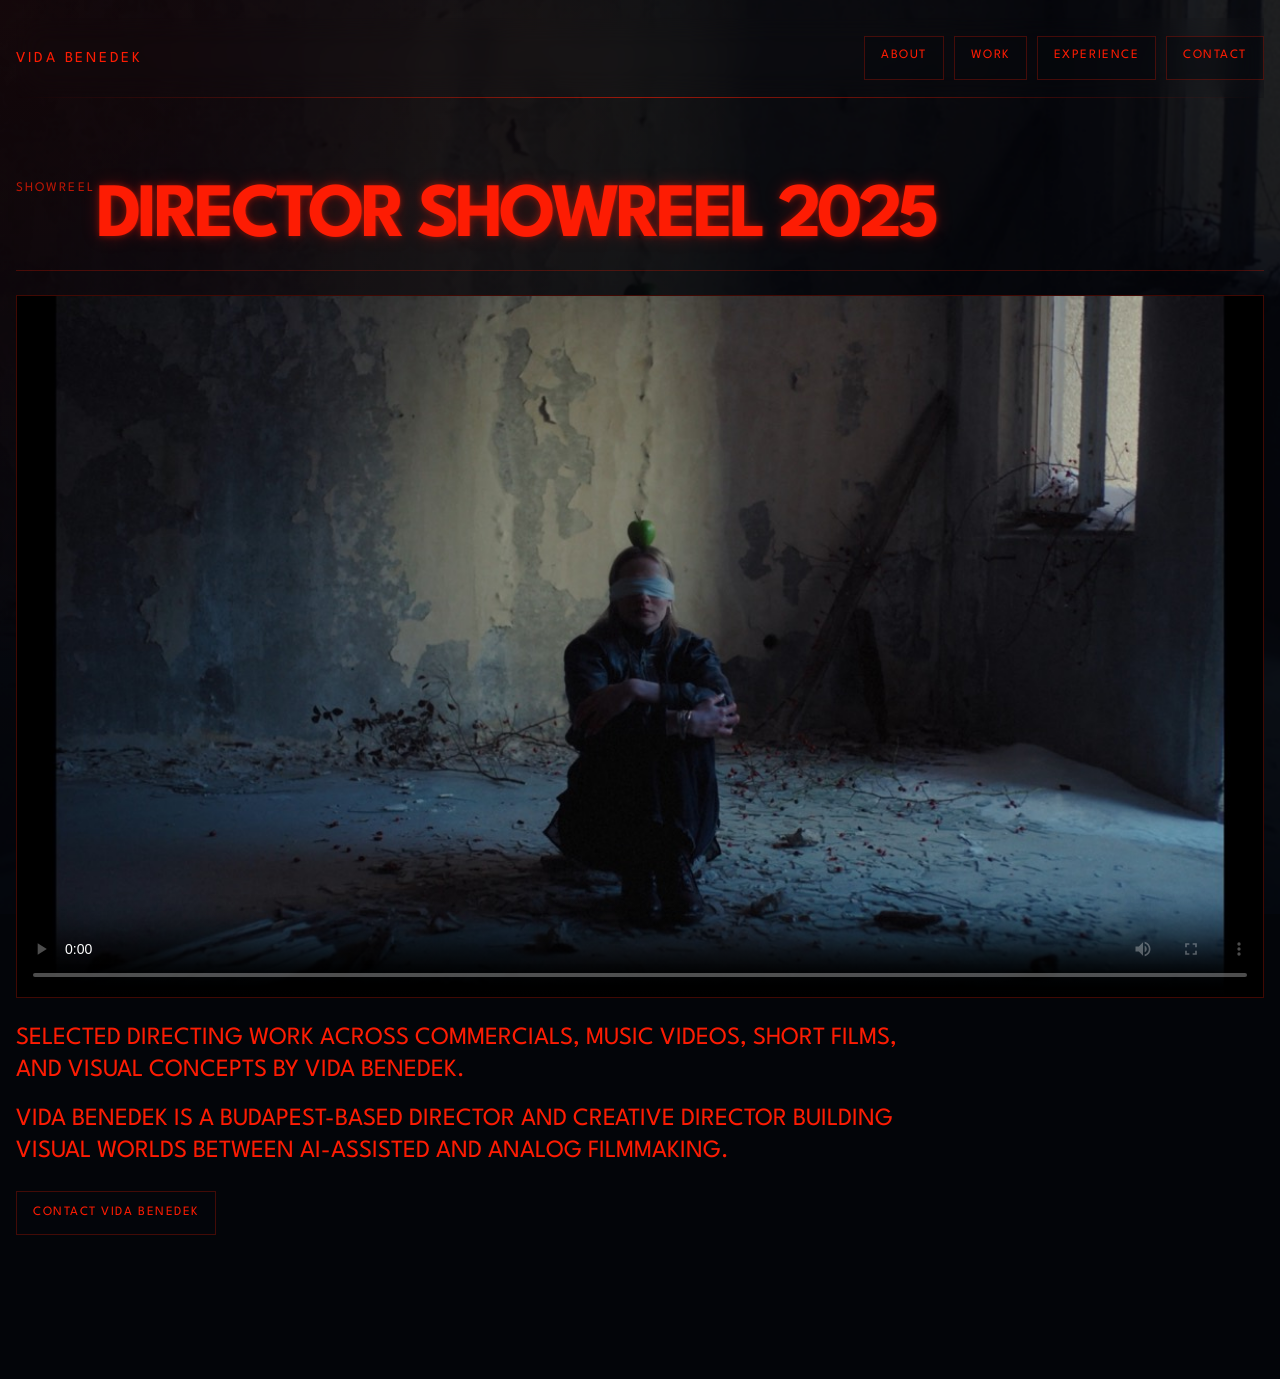
==== commit c2facdc8: "08.07..1" ====
--- a/showreel/index.html
+++ b/showreel/index.html
@@ -15,7 +15,7 @@
   <link rel="canonical" href="https://vidabenedek.com/showreel/">
   <link rel="alternate" hreflang="en" href="https://vidabenedek.com/showreel/">
   <link rel="alternate" hreflang="x-default" href="https://vidabenedek.com/showreel/">
-  <link rel="icon" href="../favicon.svg" type="image/svg+xml">
+  <link rel="icon" href="../favicon.svg?v=2" type="image/svg+xml">
   <meta property="og:type" content="video.other">
   <meta property="og:locale" content="en_US">
   <meta property="og:site_name" content="Vida Benedek">
--- a/styles.css
+++ b/styles.css
@@ -1110,13 +1110,8 @@
   }
 
   .blob-tracker {
-    display: none;
-  }
-
-  .content-section,
-  .showreel {
-    content-visibility: auto;
-    contain-intrinsic-size: auto 720px;
+    display: block;
+    opacity: 0.68;
   }
 
   .page-loader {
@@ -1129,7 +1124,7 @@
     grid-template-columns: 1fr auto;
     align-items: center;
     gap: 12px;
-    padding: 12px 0;
+    padding: 12px;
     background: rgba(3, 5, 9, 0.9);
     box-shadow: 0 10px 28px rgba(3, 5, 9, 0.32);
   }
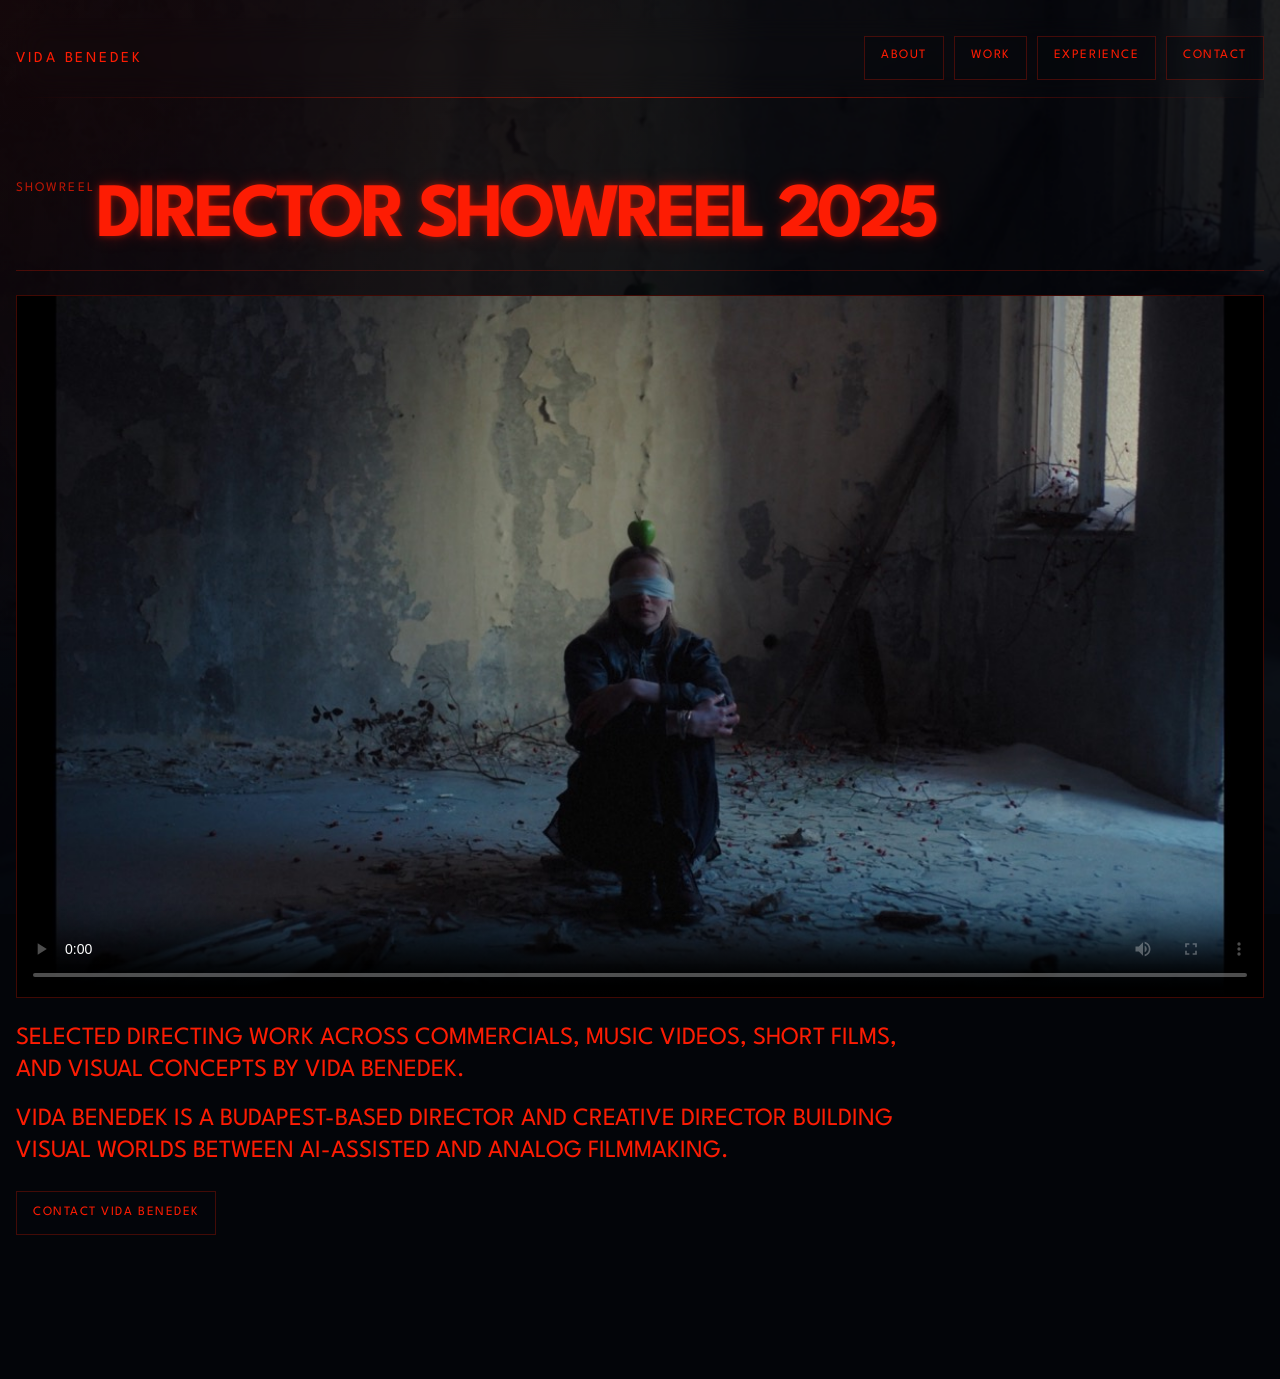
==== commit 49229ac4: "Replace favicon with black square" ====
--- a/showreel/index.html
+++ b/showreel/index.html
@@ -15,7 +15,7 @@
   <link rel="canonical" href="https://vidabenedek.com/showreel/">
   <link rel="alternate" hreflang="en" href="https://vidabenedek.com/showreel/">
   <link rel="alternate" hreflang="x-default" href="https://vidabenedek.com/showreel/">
-  <link rel="icon" href="../favicon.svg?v=2" type="image/svg+xml">
+  <link rel="icon" href="../favicon.svg?v=3" type="image/svg+xml">
   <meta property="og:type" content="video.other">
   <meta property="og:locale" content="en_US">
   <meta property="og:site_name" content="Vida Benedek">
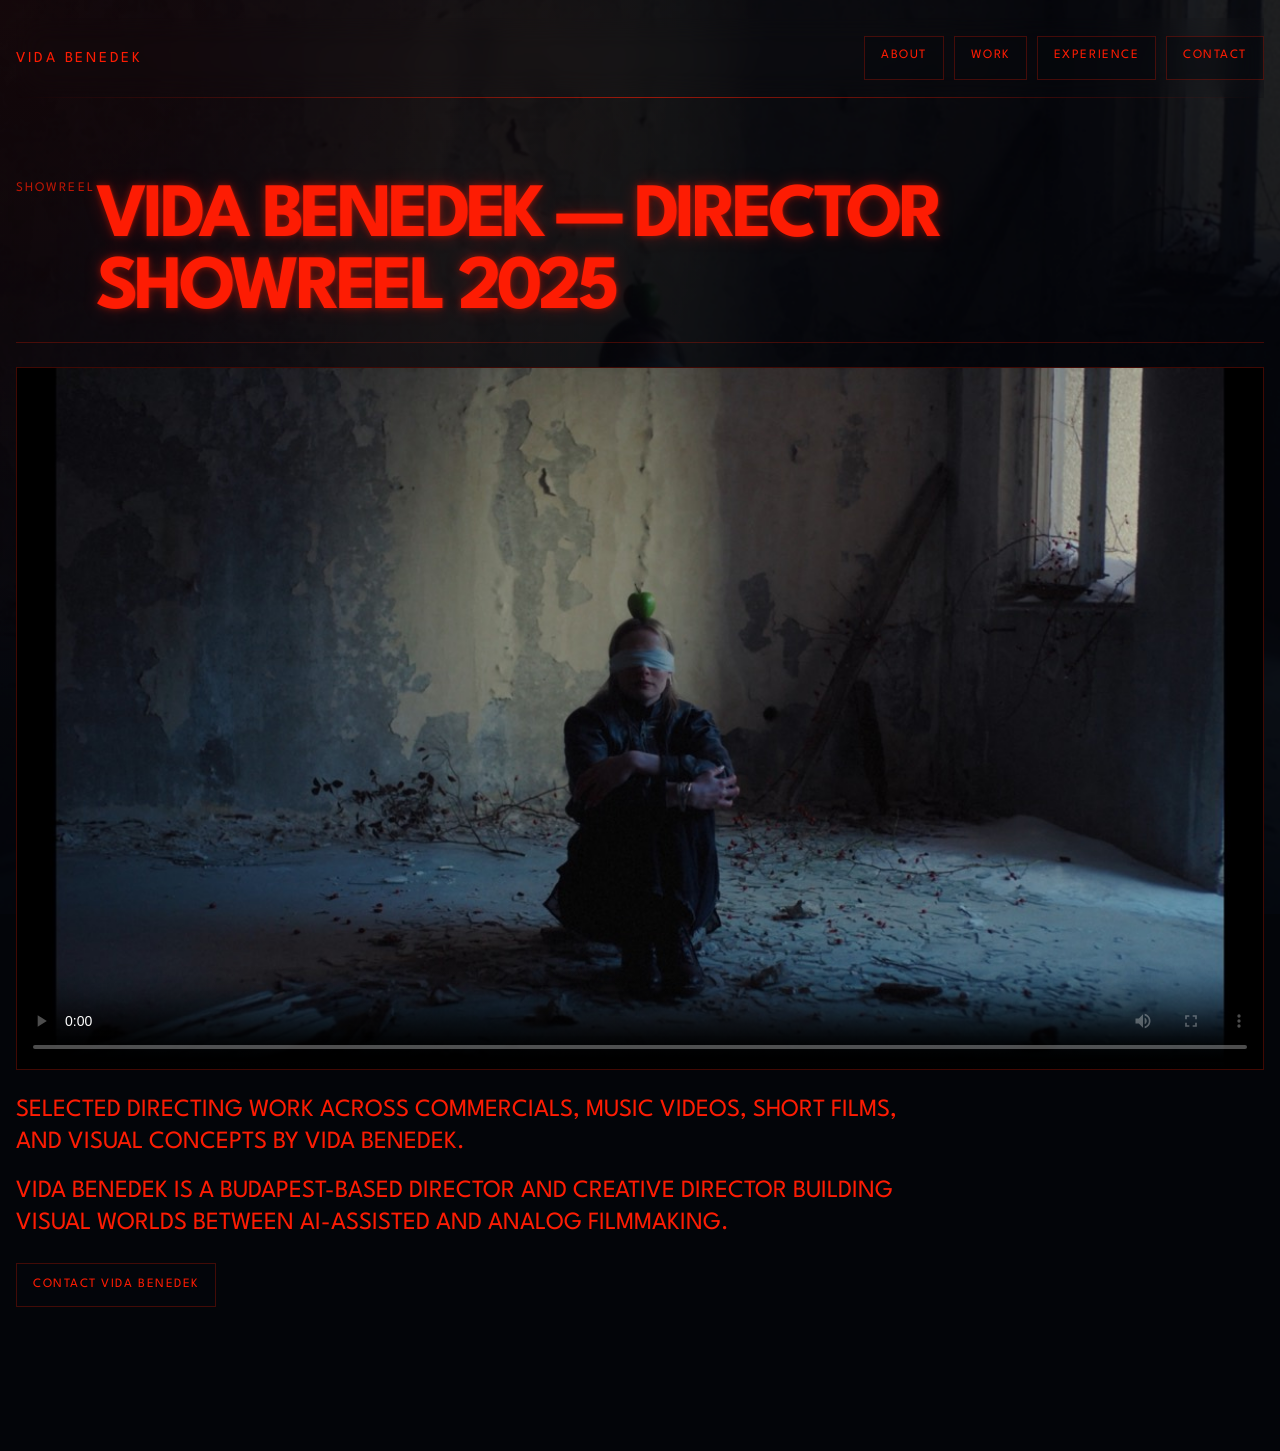
==== commit e3677097: "Optimize portfolio SEO and structured data" ====
--- a/showreel/index.html
+++ b/showreel/index.html
@@ -3,10 +3,10 @@
 <head>
   <meta charset="UTF-8">
   <meta name="viewport" content="width=device-width, initial-scale=1.0, viewport-fit=cover">
-  <title>Vida Benedek Director Showreel — Commercials, Music Videos &amp; Film</title>
+  <title>Vida Benedek Director Showreel | Film, Commercial &amp; Music Video Director</title>
   <meta
     name="description"
-    content="Director showreel by Budapest-based filmmaker Vida Benedek featuring selected commercials, music videos, short films and directing work."
+    content="Official director showreel of Vida Benedek, Hungarian film director based in Budapest, featuring commercials, music videos, short films and visual work."
   >
   <meta name="author" content="Vida Benedek">
   <meta name="robots" content="index, follow, max-image-preview:large, max-snippet:-1, max-video-preview:-1">
@@ -19,8 +19,8 @@
   <meta property="og:type" content="video.other">
   <meta property="og:locale" content="en_US">
   <meta property="og:site_name" content="Vida Benedek">
-  <meta property="og:title" content="Vida Benedek Director Showreel — Commercials, Music Videos &amp; Film">
-  <meta property="og:description" content="Director showreel by Budapest-based filmmaker Vida Benedek featuring selected commercials, music videos, short films and directing work.">
+  <meta property="og:title" content="Vida Benedek Director Showreel | Film, Commercial &amp; Music Video Director">
+  <meta property="og:description" content="Official director showreel of Vida Benedek, Hungarian film director based in Budapest, featuring commercials, music videos, short films and visual work.">
   <meta property="og:url" content="https://vidabenedek.com/showreel/">
   <meta property="og:image" content="https://vidabenedek.com/optimized/hero-background-1200.jpg">
   <meta property="og:image:secure_url" content="https://vidabenedek.com/optimized/hero-background-1200.jpg">
@@ -31,8 +31,8 @@
   <meta property="og:video" content="https://vidabenedek.com/VIDA_BENEDEK_SHOWREEL_2025.mp4">
   <meta property="og:video:type" content="video/mp4">
   <meta name="twitter:card" content="summary_large_image">
-  <meta name="twitter:title" content="Vida Benedek Director Showreel — Commercials, Music Videos &amp; Film">
-  <meta name="twitter:description" content="Director showreel by Budapest-based filmmaker Vida Benedek featuring selected commercials, music videos, short films and directing work.">
+  <meta name="twitter:title" content="Vida Benedek Director Showreel | Film, Commercial &amp; Music Video Director">
+  <meta name="twitter:description" content="Official director showreel of Vida Benedek, Hungarian film director based in Budapest, featuring commercials, music videos, short films and visual work.">
   <meta name="twitter:image" content="https://vidabenedek.com/optimized/hero-background-1200.jpg">
   <meta name="twitter:image:alt" content="Vida Benedek Director Showreel 2025">
   <link rel="preload" as="image" href="../optimized/hero-background-1200.jpg" fetchpriority="high">
@@ -42,7 +42,7 @@
     href="https://fonts.googleapis.com/css2?family=League+Spartan:wght@400;500;600;700&amp;display=swap"
     rel="stylesheet"
   >
-  <link rel="stylesheet" href="../styles.css?v=20260807-responsive-particles">
+  <link rel="stylesheet" href="../styles.css?v=20260904-seo">
   <script type="application/ld+json">
     {
       "@context": "https://schema.org",
@@ -51,10 +51,10 @@
           "@type": "WebPage",
           "@id": "https://vidabenedek.com/showreel/#page",
           "url": "https://vidabenedek.com/showreel/",
-          "name": "Vida Benedek Director Showreel — Commercials, Music Videos & Film",
-          "description": "Director showreel by Budapest-based filmmaker Vida Benedek featuring selected commercials, music videos, short films and directing work.",
+          "name": "Vida Benedek Director Showreel | Film, Commercial & Music Video Director",
+          "description": "Official director showreel of Vida Benedek, Hungarian film director based in Budapest, featuring commercials, music videos, short films and visual work.",
           "inLanguage": "en",
-          "dateModified": "2026-08-07",
+          "dateModified": "2026-09-04",
           "mainEntity": {
             "@id": "https://vidabenedek.com/showreel/#video"
           },
@@ -66,7 +66,7 @@
           "@type": "VideoObject",
           "@id": "https://vidabenedek.com/showreel/#video",
           "name": "Vida Benedek Director Showreel 2025",
-          "description": "Director showreel featuring selected commercials, music videos, short films, and visual work by Vida Benedek.",
+          "description": "Official director showreel of Vida Benedek, Hungarian film director based in Budapest, featuring commercials, music videos, short films and visual work.",
           "thumbnailUrl": "https://vidabenedek.com/optimized/hero-background-1200.jpg",
           "contentUrl": "https://vidabenedek.com/VIDA_BENEDEK_SHOWREEL_2025.mp4",
           "url": "https://vidabenedek.com/showreel/",
@@ -108,7 +108,7 @@
       <section class="content-section panel panel-visible watch-page" aria-labelledby="showreel-page-title">
         <div class="section-heading watch-page-heading">
           <p class="section-index">SHOWREEL</p>
-          <h1 id="showreel-page-title">DIRECTOR SHOWREEL 2025</h1>
+          <h1 id="showreel-page-title">VIDA BENEDEK — DIRECTOR SHOWREEL 2025</h1>
         </div>
 
         <div class="watch-page-video">
--- a/styles.css
+++ b/styles.css
@@ -330,39 +330,6 @@
   width: fit-content;
 }
 
-.name-line[data-glitch-text] {
-  opacity: 0;
-}
-
-.name-line.is-pixelating {
-  opacity: 1;
-  color: transparent;
-  text-shadow: none;
-  transition: color 620ms ease-out, text-shadow 620ms ease-out;
-}
-
-.name-line.is-pixelating.is-settling {
-  color: var(--text);
-  text-shadow:
-    0 18px 42px var(--shadow),
-    0 0 9px rgba(253, 28, 3, 0.48),
-    0 0 22px rgba(253, 28, 3, 0.28),
-    2px 0 1px rgba(253, 28, 3, 0.2);
-}
-
-.name-line.is-pixelated {
-  opacity: 1;
-}
-
-.pixelate-text-canvas {
-  position: fixed;
-  z-index: 8;
-  display: block;
-  max-width: none;
-  image-rendering: pixelated;
-  pointer-events: none;
-}
-
 .no-break {
   white-space: nowrap;
 }
@@ -482,7 +449,12 @@
   letter-spacing: 0.16em;
   color: rgba(255, 255, 255, 0.68);
   background: linear-gradient(180deg, transparent, rgba(3, 5, 9, 0.78));
-  pointer-events: none;
+  pointer-events: auto;
+}
+
+.showreel-overlay:focus-visible {
+  outline: 2px solid var(--text);
+  outline-offset: -6px;
 }
 
 .showreel-controls {
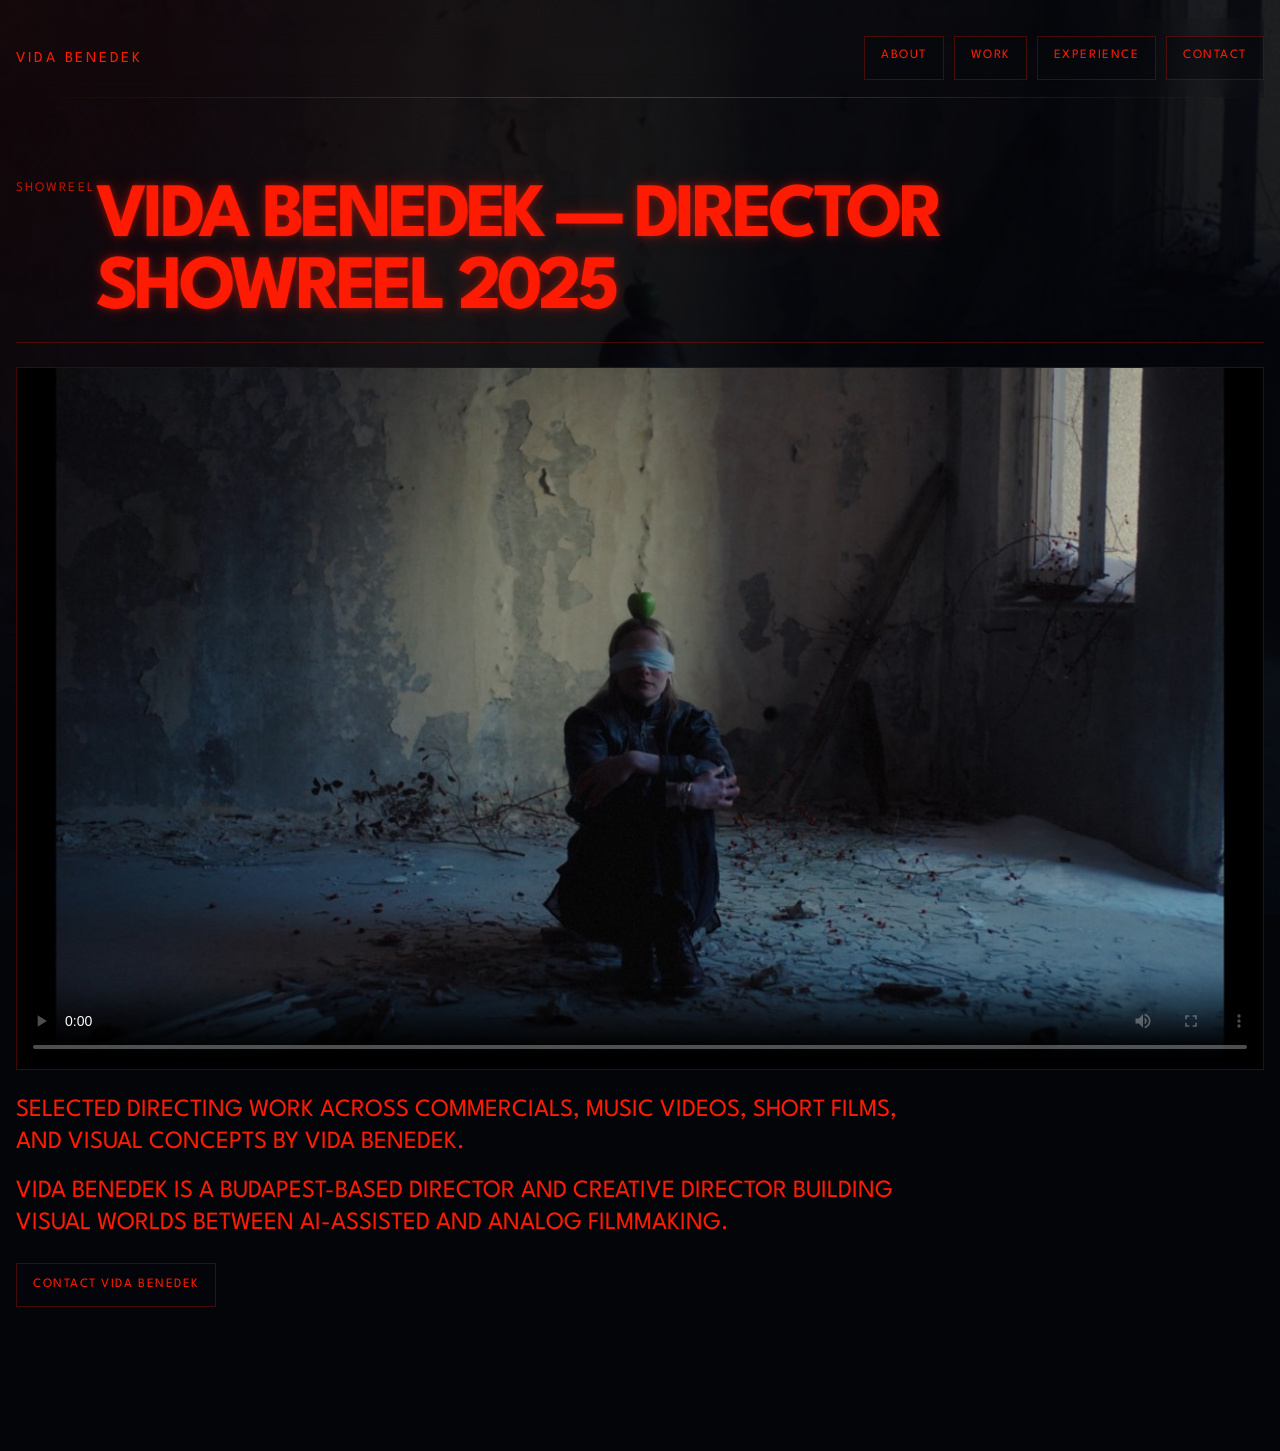
==== commit a6b9c76e: "Optimize mobile layout and performance" ====
--- a/showreel/index.html
+++ b/showreel/index.html
@@ -42,7 +42,7 @@
     href="https://fonts.googleapis.com/css2?family=League+Spartan:wght@400;500;600;700&amp;display=swap"
     rel="stylesheet"
   >
-  <link rel="stylesheet" href="../styles.css?v=20260904-seo">
+  <link rel="stylesheet" href="../styles.css?v=20260904-mobile">
   <script type="application/ld+json">
     {
       "@context": "https://schema.org",
@@ -138,6 +138,6 @@
       </section>
     </main>
   </div>
-  <script src="../script.js?v=20260807-responsive-particles"></script>
+  <script src="../script.js?v=20260904-mobile"></script>
 </body>
 </html>
--- a/styles.css
+++ b/styles.css
@@ -1160,6 +1160,7 @@
   .hero {
     min-height: calc(100svh - 92px);
     padding: 28px 18px 24px;
+    gap: 12px;
   }
 
   .hero-copy,
@@ -1192,6 +1193,32 @@
       0 0 13px rgba(253, 28, 3, 0.18);
   }
 
+  .eyebrow {
+    max-width: 36ch;
+    font-size: 0.74rem;
+    line-height: 1.35;
+    letter-spacing: 0.12em;
+    text-wrap: balance;
+  }
+
+  .hero-text {
+    max-width: 32ch;
+    margin-top: 14px;
+    font-size: clamp(0.94rem, 4vw, 1.05rem);
+    line-height: 1.32;
+    text-wrap: balance;
+  }
+
+  .hero-meta {
+    gap: 12px;
+    padding-top: 4px;
+  }
+
+  .hero-meta p {
+    margin-top: 6px;
+    font-size: 0.96rem;
+  }
+
   h2 {
     font-size: clamp(2.6rem, 16vw, 4.2rem);
     letter-spacing: -0.04em;
@@ -1199,9 +1226,11 @@
   }
 
   .watch-page-heading h1 {
-    font-size: clamp(2.35rem, 12vw, 3.8rem);
+    font-size: clamp(2rem, 10vw, 3.4rem);
+    line-height: 0.92;
     letter-spacing: -0.04em;
     overflow-wrap: anywhere;
+    text-wrap: balance;
   }
 
   h2,
@@ -1306,8 +1335,8 @@
   .videoclip-fullscreen {
     right: 10px;
     bottom: 10px;
-    width: 40px;
-    height: 40px;
+    width: 44px;
+    height: 44px;
   }
 
   .showreel-frame .videoclip-fullscreen {
@@ -1367,10 +1396,16 @@
     flex-direction: column;
     gap: 6px;
     padding: 12px;
+    padding-left: 66px;
+    min-height: 44px;
   }
 
   .hero {
     padding-inline: 14px;
+  }
+
+  .hero-text {
+    font-size: clamp(0.9rem, 4vw, 0.98rem);
   }
 }
 
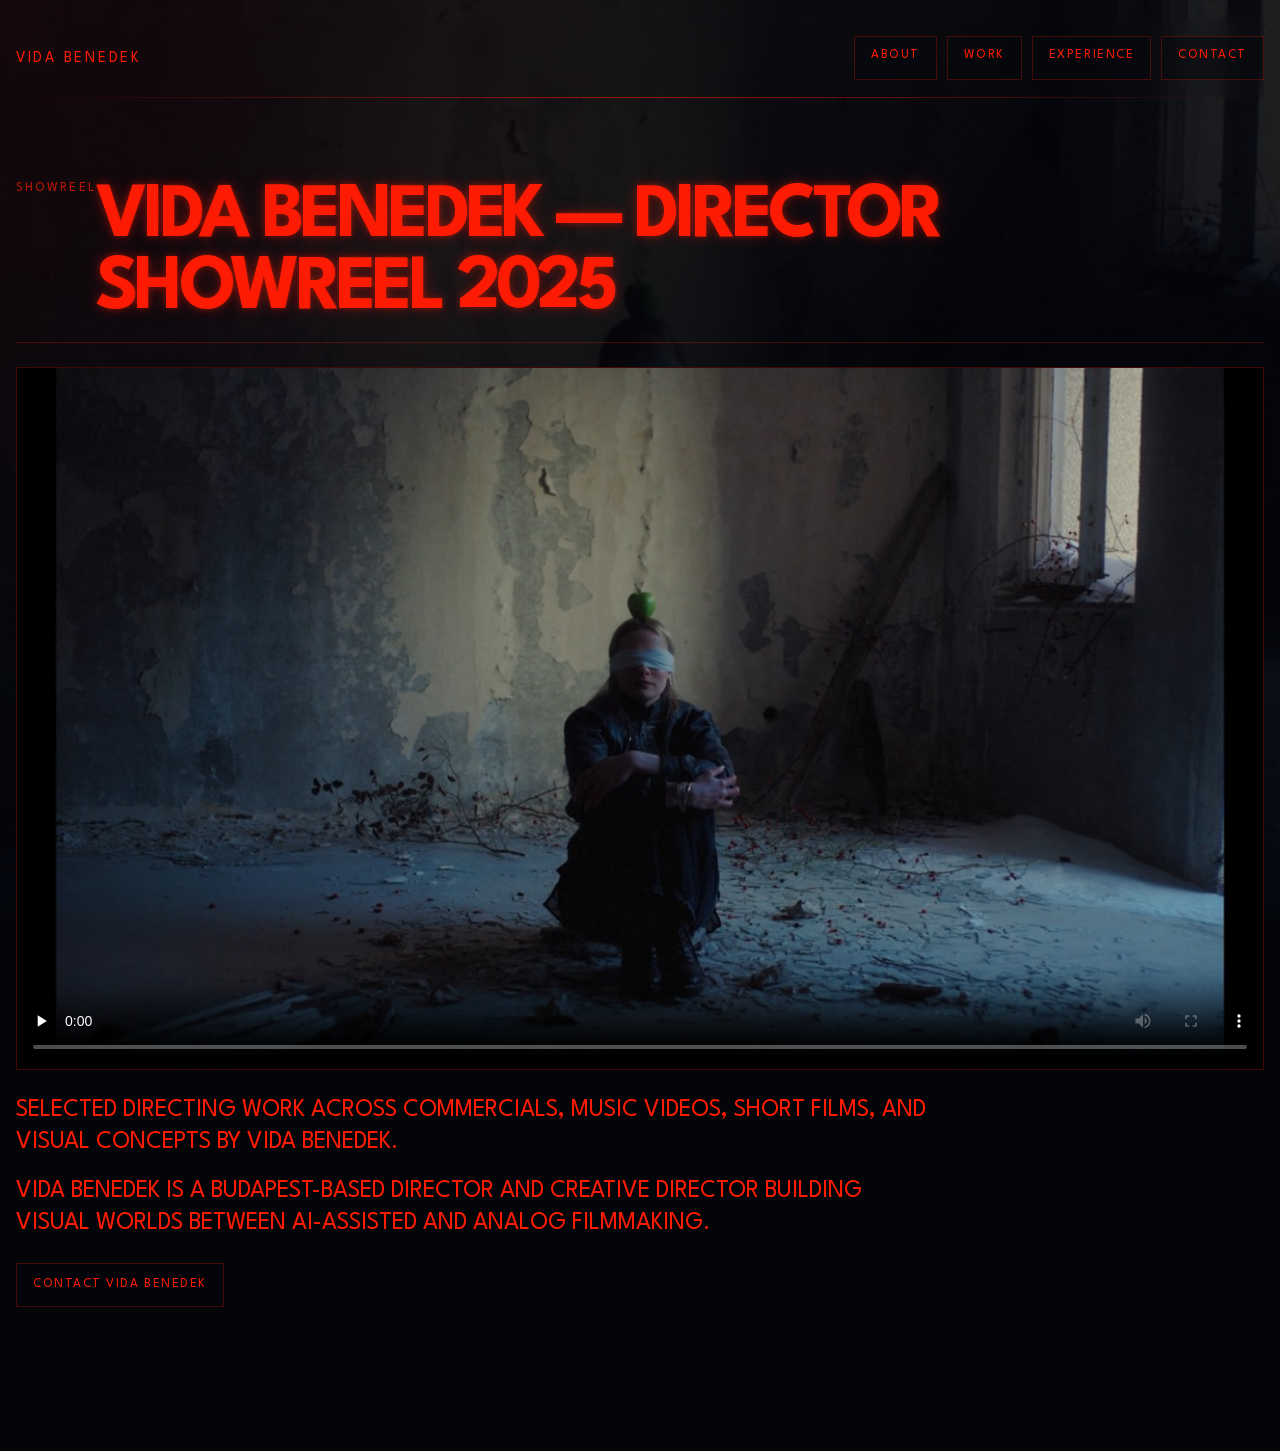
==== commit 6fae181b: "Optimize SEO mobile UX and site performance" ====
--- a/showreel/index.html
+++ b/showreel/index.html
@@ -11,6 +11,7 @@
   <meta name="author" content="Vida Benedek">
   <meta name="robots" content="index, follow, max-image-preview:large, max-snippet:-1, max-video-preview:-1">
   <meta name="theme-color" content="#030509">
+  <meta name="color-scheme" content="dark">
   <!-- GOOGLE SEARCH CONSOLE VERIFICATION: insert the official verification meta tag here if URL-prefix verification is used. -->
   <link rel="canonical" href="https://vidabenedek.com/showreel/">
   <link rel="alternate" hreflang="en" href="https://vidabenedek.com/showreel/">
@@ -36,13 +37,9 @@
   <meta name="twitter:image" content="https://vidabenedek.com/optimized/hero-background-1200.jpg">
   <meta name="twitter:image:alt" content="Vida Benedek Director Showreel 2025">
   <link rel="preload" as="image" href="../optimized/hero-background-1200.jpg" fetchpriority="high">
-  <link rel="preconnect" href="https://fonts.googleapis.com">
-  <link rel="preconnect" href="https://fonts.gstatic.com" crossorigin>
-  <link
-    href="https://fonts.googleapis.com/css2?family=League+Spartan:wght@400;500;600;700&amp;display=swap"
-    rel="stylesheet"
-  >
-  <link rel="stylesheet" href="../styles.css?v=20260904-mobile">
+  <link rel="preload" as="font" href="../fonts/league-spartan-latin.woff2" type="font/woff2" crossorigin>
+  <link rel="preload" as="font" href="../fonts/league-spartan-latin-ext.woff2" type="font/woff2" crossorigin>
+  <link rel="stylesheet" href="../styles.css?v=20261112-seo-performance">
   <script type="application/ld+json">
     {
       "@context": "https://schema.org",
@@ -54,7 +51,7 @@
           "name": "Vida Benedek Director Showreel | Film, Commercial & Music Video Director",
           "description": "Official director showreel of Vida Benedek, Hungarian film director based in Budapest, featuring commercials, music videos, short films and visual work.",
           "inLanguage": "en",
-          "dateModified": "2026-09-04",
+          "dateModified": "2026-11-12",
           "mainEntity": {
             "@id": "https://vidabenedek.com/showreel/#video"
           },
@@ -68,6 +65,7 @@
           "name": "Vida Benedek Director Showreel 2025",
           "description": "Official director showreel of Vida Benedek, Hungarian film director based in Budapest, featuring commercials, music videos, short films and visual work.",
           "thumbnailUrl": "https://vidabenedek.com/optimized/hero-background-1200.jpg",
+          "uploadDate": "2026-04-24T13:52:10+02:00",
           "contentUrl": "https://vidabenedek.com/VIDA_BENEDEK_SHOWREEL_2025.mp4",
           "url": "https://vidabenedek.com/showreel/",
           "inLanguage": "en",
@@ -115,7 +113,7 @@
           <video
             controls
             playsinline
-            preload="metadata"
+            preload="none"
             poster="../optimized/hero-background-1200.jpg"
             aria-label="Play Vida Benedek Director Showreel 2025"
           >
@@ -138,6 +136,6 @@
       </section>
     </main>
   </div>
-  <script src="../script.js?v=20260904-mobile"></script>
+  <script src="../script.js?v=20261112-seo-performance-v2"></script>
 </body>
 </html>
--- a/styles.css
+++ b/styles.css
@@ -1,5 +1,25 @@
+@font-face {
+  font-family: "League Spartan";
+  font-style: normal;
+  font-weight: 400 700;
+  font-display: swap;
+  src: url("fonts/league-spartan-latin.woff2") format("woff2");
+  unicode-range: U+0000-00FF, U+0131, U+0152-0153, U+02BB-02BC, U+02C6, U+02DA, U+02DC, U+0304, U+0308, U+0329, U+2000-206F, U+20AC, U+2122, U+2191, U+2193, U+2212, U+2215, U+FEFF, U+FFFD;
+}
+
+@font-face {
+  font-family: "League Spartan";
+  font-style: normal;
+  font-weight: 400 700;
+  font-display: swap;
+  src: url("fonts/league-spartan-latin-ext.woff2") format("woff2");
+  unicode-range: U+0100-02BA, U+02BD-02C5, U+02C7-02CC, U+02CE-02D7, U+02DD-02FF, U+0304, U+0308, U+0329, U+1D00-1DBF, U+1E00-1E9F, U+1EF2-1EFF, U+2020, U+20A0-20AB, U+20AD-20C4, U+2113, U+2C60-2C7F, U+A720-A7FF;
+}
+
 :root {
+  color-scheme: dark;
   --text: #fd1c03;
+  --accent: #fd1c03;
   --text-soft: rgba(253, 28, 3, 0.72);
   --line: rgba(253, 28, 3, 0.25);
   --line-strong: rgba(253, 28, 3, 0.58);
@@ -75,6 +95,21 @@
   opacity: 0.55;
   mix-blend-mode: screen;
   pointer-events: none;
+}
+
+.skip-link {
+  position: fixed;
+  top: 10px;
+  left: 10px;
+  z-index: 100;
+  padding: 12px 16px;
+  border: 1px solid var(--text);
+  background: #030509;
+  transform: translateY(-160%);
+}
+
+.skip-link:focus {
+  transform: translateY(0);
 }
 
 a {
@@ -246,15 +281,19 @@
 
 .panel {
   opacity: 0;
-  transform: translateY(56px);
+  transform: translateY(26px);
   transition:
-    opacity 0.8s ease,
-    transform 0.8s ease;
+    opacity 0.7s cubic-bezier(0.77, 0, 0.18, 1),
+    transform 0.7s cubic-bezier(0.77, 0, 0.18, 1);
 }
 
 .panel.panel-visible {
   opacity: 1;
   transform: translateY(0);
+}
+
+.text-decode-pending {
+  visibility: hidden;
 }
 
 .hero {
@@ -272,18 +311,22 @@
 .hero-media {
   position: absolute;
   inset: 0;
-  background:
-    linear-gradient(90deg, rgba(3, 5, 9, 0.88) 8%, rgba(3, 5, 9, 0.38) 55%, rgba(3, 5, 9, 0.76) 100%),
-    url("optimized/hero-background-1200.jpg") center center / cover no-repeat;
   transform: scale(1.03);
   will-change: transform;
   overflow: hidden;
+}
+
+.hero-media img {
+  width: 100%;
+  height: 100%;
+  object-fit: cover;
 }
 
 .hero-media::after {
   content: "";
   position: absolute;
   inset: 0;
+  background: linear-gradient(90deg, rgba(3, 5, 9, 0.88) 8%, rgba(3, 5, 9, 0.38) 55%, rgba(3, 5, 9, 0.76) 100%);
   pointer-events: none;
 }
 
@@ -314,7 +357,7 @@
 h1 {
   position: relative;
   margin-top: 14px;
-  font-size: clamp(4.2rem, 15vw, 11rem);
+  font-size: clamp(3.7rem, 9vw, 7.5rem);
   line-height: 0.86;
   letter-spacing: -0.08em;
   text-shadow:
@@ -417,6 +460,7 @@
     linear-gradient(180deg, rgba(6, 8, 12, 0.1), rgba(6, 8, 12, 0.44)),
     #020305;
   box-shadow: 0 26px 60px rgba(0, 0, 0, 0.34);
+  contain: layout paint;
 }
 
 .showreel-frame::after {
@@ -507,6 +551,12 @@
   padding: 84px 0 0;
 }
 
+.content-section,
+.showreel {
+  content-visibility: auto;
+  contain-intrinsic-size: auto 900px;
+}
+
 .section-heading {
   display: grid;
   grid-template-columns: 60px 1fr;
@@ -570,7 +620,6 @@
 }
 
 h2,
-.clip-lab h4,
 .work-card h4,
 .contact-line {
   text-shadow:
@@ -591,6 +640,31 @@
 .about-copy {
   display: grid;
   gap: 18px;
+}
+
+.foreground-copy {
+  --foreground-shift: 0px;
+  position: relative;
+  z-index: 2;
+  isolation: isolate;
+  padding: clamp(20px, 2.6vw, 34px);
+  transform: translate3d(0, var(--foreground-shift), 0);
+  background:
+    linear-gradient(135deg, rgba(7, 9, 13, 0.94), rgba(7, 9, 13, 0.76));
+  box-shadow:
+    12px 14px 0 rgba(253, 28, 3, 0.045),
+    0 28px 72px rgba(0, 0, 0, 0.52);
+  backdrop-filter: blur(9px);
+  -webkit-backdrop-filter: blur(9px);
+}
+
+.foreground-copy::after {
+  content: "";
+  position: absolute;
+  inset: 0;
+  z-index: -1;
+  background: linear-gradient(115deg, rgba(253, 28, 3, 0.035), transparent 36%);
+  pointer-events: none;
 }
 
 .about-copy p,
@@ -709,6 +783,7 @@
   overflow: hidden;
   border: 1px solid var(--line);
   background: #06080c;
+  contain: layout paint;
 }
 
 .videoclip-banner video {
@@ -765,18 +840,21 @@
 }
 
 .videoclip-shot {
+  display: grid;
+  grid-template-rows: auto 86px 78px;
+  align-content: start;
   margin: 0;
-  min-height: 260px;
+  overflow: hidden;
+  border: 0;
+  background: #06080c;
+  contain: layout paint;
+}
+
+.videoclip-shot > .videoclip-video-link {
+  display: block;
+  width: 100%;
   aspect-ratio: 16 / 9;
   overflow: hidden;
-  border: 1px solid var(--line);
-  background: #06080c;
-}
-
-.videoclip-shot a {
-  display: block;
-  width: 100%;
-  height: 100%;
 }
 
 .videoclip-shot img {
@@ -786,7 +864,86 @@
   transition: transform 0.45s ease;
 }
 
-.videoclip-shot a:focus-visible {
+.videoclip-identity {
+  padding: 15px 16px 13px;
+  background: rgba(6, 8, 12, 0.92);
+}
+
+.videoclip-artist {
+  color: var(--text-soft);
+  font-size: 0.7rem;
+  line-height: 1.2;
+  letter-spacing: 0.14em;
+}
+
+.videoclip-track {
+  margin-top: 5px;
+  font-size: clamp(1.05rem, 2vw, 1.35rem);
+  font-weight: 700;
+  line-height: 1.14;
+  letter-spacing: -0.02em;
+  overflow-wrap: normal;
+  word-break: normal;
+  text-wrap: balance;
+}
+
+.videoclip-track a {
+  display: inline-block;
+  width: auto;
+  aspect-ratio: auto;
+  overflow: visible;
+  color: inherit;
+  text-decoration: underline;
+  text-decoration-color: transparent;
+  text-decoration-thickness: 1px;
+  text-underline-offset: 0.18em;
+  transition: text-decoration-color 0.2s ease, text-shadow 0.2s ease;
+}
+
+.videoclip-track a:hover,
+.videoclip-track a:focus-visible {
+  text-decoration-color: currentColor;
+  text-shadow: 0 0 12px rgba(255, 32, 13, 0.55);
+}
+
+.videoclip-track a:focus-visible {
+  outline: 1px solid currentColor;
+  outline-offset: 4px;
+}
+
+.videoclip-credits {
+  display: grid;
+  grid-template-columns: 0.55fr 1fr 1.45fr;
+  gap: 14px;
+  margin: 0;
+  padding: 14px 16px 16px;
+  background: rgba(6, 8, 12, 0.92);
+}
+
+.videoclip-gallery .videoclip-shot.is-blob-tracked {
+  border-color: transparent;
+  box-shadow: none;
+}
+
+.videoclip-credits div {
+  min-width: 0;
+}
+
+.videoclip-credits dt {
+  color: var(--text-soft);
+  font-size: 0.62rem;
+  line-height: 1.2;
+  letter-spacing: 0.12em;
+}
+
+.videoclip-credits dd {
+  margin: 5px 0 0;
+  font-size: 0.82rem;
+  line-height: 1.2;
+  overflow-wrap: anywhere;
+}
+
+.videoclip-shot > .videoclip-video-link:focus-visible {
   outline: 2px solid var(--text);
   outline-offset: -6px;
 }
@@ -796,187 +953,16 @@
 }
 
 .videoclip-shot.is-blob-tracked,
-.showreel-frame.is-blob-tracked,
-.clip-frame.is-blob-tracked {
+.showreel-frame.is-blob-tracked {
   border-color: var(--line-strong);
   box-shadow:
     0 0 0 1px rgba(253, 28, 3, 0.16),
     0 22px 52px rgba(253, 28, 3, 0.12);
 }
 
-.videoclip-shot.is-blob-tracked img,
-.clip-frame.is-blob-tracked img {
+.videoclip-shot.is-blob-tracked img {
   transform: scale(1.035);
   filter: saturate(1.18) contrast(1.06);
-}
-
-.clip-lab {
-  margin-top: 26px;
-  padding: clamp(20px, 3vw, 32px);
-  border: 1px solid var(--line);
-  background:
-    radial-gradient(circle at top left, rgba(253, 28, 3, 0.09), transparent 36%),
-    linear-gradient(180deg, rgba(8, 10, 14, 0.88), rgba(8, 10, 14, 0.55));
-  overflow: hidden;
-}
-
-.clip-lab-head {
-  display: flex;
-  align-items: end;
-  justify-content: space-between;
-  gap: 20px;
-}
-
-.clip-lab h4 {
-  margin-top: 10px;
-  font-size: clamp(2rem, 4vw, 3.8rem);
-  line-height: 0.9;
-  letter-spacing: -0.06em;
-}
-
-.clip-lab-button {
-  border: 1px solid var(--line);
-  background: rgba(6, 8, 12, 0.54);
-  color: var(--text);
-  padding: 14px 18px;
-  min-height: 44px;
-  font: inherit;
-  font-size: 0.82rem;
-  letter-spacing: 0.16em;
-  text-transform: inherit;
-  cursor: pointer;
-  transition:
-    transform 0.2s ease,
-    border-color 0.2s ease,
-    background-color 0.2s ease,
-    box-shadow 0.2s ease,
-    text-shadow 0.2s ease;
-}
-
-.clip-lab-button:hover,
-.clip-lab-button.is-blob-tracked,
-.clip-lab-button:focus-visible {
-  transform: translateY(-2px);
-  border-color: var(--line-strong);
-  background: rgba(253, 28, 3, 0.1);
-  box-shadow:
-    0 0 0 1px rgba(253, 28, 3, 0.18),
-    0 0 14px rgba(253, 28, 3, 0.2),
-    inset 0 0 18px rgba(253, 28, 3, 0.06);
-  text-shadow:
-    0 0 5px rgba(253, 28, 3, 0.58),
-    0 0 14px rgba(253, 28, 3, 0.34);
-}
-
-.clip-lab-text {
-  max-width: 44ch;
-  margin-top: 18px;
-  color: var(--text-soft);
-  font-size: clamp(1rem, 1.6vw, 1.18rem);
-  line-height: 1.3;
-}
-
-.clip-lab-grid {
-  display: grid;
-  grid-template-columns: 1.35fr 0.85fr;
-  grid-template-areas:
-    "large tall"
-    "wide tall";
-  gap: 16px;
-  margin-top: 26px;
-}
-
-.clip-frame {
-  position: relative;
-  min-height: 260px;
-  aspect-ratio: 16 / 9;
-  padding: 0;
-  border: 1px solid var(--line);
-  background: #06080c;
-  cursor: pointer;
-  overflow: hidden;
-  appearance: none;
-  touch-action: manipulation;
-  transition:
-    transform 0.28s ease,
-    border-color 0.28s ease,
-    box-shadow 0.28s ease;
-}
-
-.clip-frame::before {
-  content: "";
-  position: absolute;
-  inset: 0;
-  background: linear-gradient(180deg, transparent 45%, rgba(3, 5, 9, 0.55));
-  opacity: 0;
-  transition: opacity 0.28s ease;
-  pointer-events: none;
-}
-
-.clip-frame::after {
-  content: "NEW FRAME";
-  position: absolute;
-  left: 18px;
-  bottom: 16px;
-  font-size: 0.8rem;
-  letter-spacing: 0.16em;
-  color: var(--text);
-  opacity: 0;
-  transform: translateY(10px);
-  transition:
-    opacity 0.28s ease,
-    transform 0.28s ease;
-}
-
-.clip-frame:hover,
-.clip-frame:focus-visible {
-  transform: translateY(-6px);
-  border-color: var(--line-strong);
-  box-shadow: 0 18px 40px rgba(0, 0, 0, 0.28);
-}
-
-.clip-frame:hover::before,
-.clip-frame:hover::after,
-.clip-frame:focus-visible::before,
-.clip-frame:focus-visible::after {
-  opacity: 1;
-  transform: translateY(0);
-}
-
-.clip-frame img {
-  width: 100%;
-  height: 100%;
-  object-fit: cover;
-  transition:
-    transform 0.45s ease,
-    opacity 0.28s ease,
-    filter 0.28s ease;
-}
-
-.clip-frame:hover img,
-.clip-frame:focus-visible img {
-  transform: scale(1.035);
-}
-
-.clip-frame.is-swapping img {
-  opacity: 0.18;
-  filter: blur(6px);
-}
-
-.clip-frame-large {
-  grid-area: large;
-  min-height: 420px;
-}
-
-.clip-frame-tall {
-  grid-area: tall;
-  min-height: 100%;
-  aspect-ratio: 3 / 4;
-}
-
-.clip-frame-wide {
-  grid-area: wide;
-  min-height: 240px;
 }
 
 .group-heading {
@@ -1007,6 +993,51 @@
 
 .work-card p {
   color: var(--text-soft);
+}
+
+.work-card.work-card-video {
+  min-height: 0;
+  padding: 0;
+  gap: 0;
+  align-content: stretch;
+  overflow: hidden;
+}
+
+.commercial-video-link {
+  position: relative;
+  display: block;
+  width: 100%;
+  aspect-ratio: 16 / 9;
+  overflow: hidden;
+  background: #06080c;
+}
+
+.commercial-video-link img {
+  width: 100%;
+  height: 100%;
+  object-fit: cover;
+  transition: transform 0.45s ease, filter 0.45s ease;
+}
+
+.commercial-video-link:hover img,
+.commercial-video-link:focus-visible img {
+  transform: scale(1.035);
+  filter: saturate(1.12) contrast(1.05);
+}
+
+.commercial-video-link:focus-visible {
+  outline: 2px solid var(--accent);
+  outline-offset: -2px;
+}
+
+.commercial-video-copy {
+  display: grid;
+  gap: 14px;
+  padding: 18px;
+}
+
+.commercial-video-copy h4 {
+  margin: 0;
 }
 
 .timeline-grid {
@@ -1058,21 +1089,19 @@
     min-height: 320px;
   }
 
-  .clip-lab-grid {
-    grid-template-columns: 1fr 1fr;
-    grid-template-areas:
-      "large tall"
-      "wide wide";
-  }
-
-  .clip-frame-large,
-  .clip-frame-tall,
-  .clip-frame-wide {
-    min-height: 280px;
-  }
 }
 
 @media (max-width: 760px) {
+  body::before {
+    background: linear-gradient(rgba(3, 5, 9, 0.18), rgba(3, 5, 9, 0.5));
+    opacity: 0.16;
+    transform: none;
+  }
+
+  body.is-menu-open {
+    overflow: hidden;
+  }
+
   .page-shell {
     width: 100%;
     max-width: var(--max-width);
@@ -1082,8 +1111,7 @@
   }
 
   .blob-tracker {
-    display: block;
-    opacity: 0.68;
+    display: none;
   }
 
   .page-loader {
@@ -1092,13 +1120,16 @@
 
   .site-header {
     top: env(safe-area-inset-top);
+    width: 100%;
     display: grid;
     grid-template-columns: 1fr auto;
     align-items: center;
     gap: 12px;
-    padding: 12px;
+    padding: 10px 0 12px;
     background: rgba(3, 5, 9, 0.9);
     box-shadow: 0 10px 28px rgba(3, 5, 9, 0.32);
+    backdrop-filter: none;
+    -webkit-backdrop-filter: none;
   }
 
   .site-mark {
@@ -1137,12 +1168,12 @@
     max-height: calc(100dvh - 82px - env(safe-area-inset-top));
     overflow-y: auto;
     overscroll-behavior: contain;
+    padding-bottom: calc(8px + env(safe-area-inset-bottom));
   }
 
   .site-nav a,
   .button-link,
-  .contact-links a,
-  .clip-lab-button {
+  .contact-links a {
     max-width: 100%;
     overflow-wrap: anywhere;
   }
@@ -1158,8 +1189,9 @@
   }
 
   .hero {
-    min-height: calc(100svh - 92px);
-    padding: 28px 18px 24px;
+    min-height: calc(100svh - 72px);
+    min-height: calc(100dvh - 72px);
+    padding: 24px 18px 20px;
     gap: 12px;
   }
 
@@ -1174,8 +1206,11 @@
   }
 
   .hero-media {
-    background-position: 58% center;
     will-change: auto;
+  }
+
+  .hero-media img {
+    object-position: 58% center;
   }
 
   .panel {
@@ -1185,12 +1220,18 @@
 
   h1 {
     max-width: 100%;
-    font-size: clamp(3rem, 17vw, 5.4rem);
-    letter-spacing: -0.045em;
+    font-size: clamp(2.8rem, 15vw, 4.4rem);
+    line-height: 0.84;
+    letter-spacing: -0.06em;
     text-shadow:
-      0 12px 28px var(--shadow),
-      0 0 6px rgba(253, 28, 3, 0.34),
-      0 0 13px rgba(253, 28, 3, 0.18);
+      0 18px 42px var(--shadow),
+      0 0 9px rgba(253, 28, 3, 0.48),
+      0 0 22px rgba(253, 28, 3, 0.28),
+      2px 0 1px rgba(253, 28, 3, 0.2);
+  }
+
+  .name-line {
+    max-width: 100%;
   }
 
   .eyebrow {
@@ -1202,10 +1243,10 @@
   }
 
   .hero-text {
-    max-width: 32ch;
+    max-width: 30ch;
     margin-top: 14px;
-    font-size: clamp(0.94rem, 4vw, 1.05rem);
-    line-height: 1.32;
+    font-size: clamp(0.9rem, 3.8vw, 1rem);
+    line-height: 1.38;
     text-wrap: balance;
   }
 
@@ -1234,7 +1275,6 @@
   }
 
   h2,
-  .clip-lab h4,
   .work-card h4,
   .contact-line {
     text-shadow:
@@ -1242,7 +1282,6 @@
       0 0 11px rgba(253, 28, 3, 0.16);
   }
 
-  .clip-lab h4,
   .work-card h4 {
     letter-spacing: -0.035em;
     overflow-wrap: anywhere;
@@ -1252,6 +1291,16 @@
   .about-copy p,
   .detail-list {
     line-height: 1.36;
+  }
+
+  .foreground-copy {
+    padding: 18px 16px;
+    background: rgba(7, 9, 13, 0.88);
+    box-shadow:
+      6px 8px 0 rgba(253, 28, 3, 0.04),
+      0 18px 38px rgba(0, 0, 0, 0.42);
+    backdrop-filter: none;
+    -webkit-backdrop-filter: none;
   }
 
   .showreel {
@@ -1279,21 +1328,9 @@
     grid-template-columns: 1fr;
   }
 
-  .clip-lab-head,
-  .clip-lab-grid {
-    grid-template-columns: 1fr;
-  }
-
-  .clip-lab-head {
-    display: grid;
-    align-items: start;
-  }
-
-  .clip-lab-grid {
-    grid-template-areas:
-      "large"
-      "tall"
-      "wide";
+  .videoclip-gallery {
+    gap: clamp(30px, 8vw, 40px);
+    padding-top: 22px;
   }
 
   .hero-actions {
@@ -1303,7 +1340,6 @@
   .button-link,
   .site-nav a,
   .contact-links a,
-  .clip-lab-button,
   .showreel-control {
     width: 100%;
     display: inline-flex;
@@ -1320,6 +1356,8 @@
 
   .content-section {
     padding-top: 56px;
+    content-visibility: auto;
+    contain-intrinsic-size: auto 900px;
   }
 
   .work-cards {
@@ -1344,15 +1382,6 @@
     left: 10px;
   }
 
-  .clip-lab {
-    padding: 16px;
-  }
-
-  .clip-lab-grid {
-    gap: 12px;
-    margin-top: 20px;
-  }
-
   .work-card {
     min-height: 150px;
     padding: 16px;
@@ -1371,11 +1400,45 @@
     font-size: 1.08rem;
   }
 
-  .clip-frame-large,
-  .clip-frame-tall,
-  .clip-frame-wide,
   .videoclip-shot {
+    grid-template-rows: auto auto auto;
     min-height: auto;
+    background: transparent;
+  }
+
+  .videoclip-identity {
+    padding: 13px 2px 9px;
+    background: transparent;
+  }
+
+  .videoclip-artist {
+    font-size: 0.68rem;
+    line-height: 1.3;
+    letter-spacing: 0.13em;
+    overflow-wrap: break-word;
+  }
+
+  .videoclip-track {
+    margin-top: 4px;
+    font-size: clamp(1.04rem, 5vw, 1.28rem);
+    line-height: 1.18;
+  }
+
+  .videoclip-credits {
+    grid-template-columns: 0.5fr 0.95fr 1.35fr;
+    gap: 8px;
+    padding: 9px 2px 0;
+    background: transparent;
+  }
+
+  .videoclip-credits dt {
+    font-size: 0.58rem;
+    letter-spacing: 0.1em;
+  }
+
+  .videoclip-credits dd {
+    margin-top: 4px;
+    font-size: 0.78rem;
   }
 }
 
@@ -1385,7 +1448,9 @@
   }
 
   .menu-toggle {
-    min-width: 92px;
+    width: 48px;
+    min-width: 48px;
+    padding-inline: 12px;
   }
 
   .menu-toggle-label {
@@ -1407,16 +1472,31 @@
   .hero-text {
     font-size: clamp(0.9rem, 4vw, 0.98rem);
   }
+
+  .videoclip-credits {
+    grid-template-columns: repeat(2, minmax(0, 1fr));
+    row-gap: 10px;
+  }
+
+  .videoclip-credits > div:last-child {
+    grid-column: 1 / -1;
+  }
 }
 
 @media (max-width: 360px) {
+  .page-shell {
+    padding-right: max(12px, env(safe-area-inset-right));
+    padding-left: max(12px, env(safe-area-inset-left));
+  }
+
   .site-mark {
     font-size: 0.82rem;
     letter-spacing: 0.14em;
   }
 
   .menu-toggle {
-    min-width: 72px;
+    width: 44px;
+    min-width: 44px;
     padding-inline: 10px;
   }
 }
@@ -1432,8 +1512,6 @@
   .contact-links a.is-blob-tracked,
   .showreel-control:hover,
   .showreel-control.is-blob-tracked,
-  .clip-lab-button:hover,
-  .clip-lab-button.is-blob-tracked,
   .fact-card:hover,
   .fact-card.is-blob-tracked,
   .timeline-card:hover,
@@ -1442,17 +1520,8 @@
   .work-card.is-blob-tracked,
   .videoclip-shot:hover img,
   .videoclip-shot.is-blob-tracked img,
-  .featured-visual:hover img,
-  .clip-frame:hover,
-  .clip-frame.is-blob-tracked,
-  .clip-frame:hover img,
-  .clip-frame.is-blob-tracked img {
+  .featured-visual:hover img {
     transform: none;
-  }
-
-  .clip-frame:hover::before,
-  .clip-frame:hover::after {
-    opacity: 0;
   }
 
   .site-nav a:hover,
@@ -1464,9 +1533,7 @@
   .contact-links a:hover,
   .contact-links a.is-blob-tracked,
   .showreel-control:hover,
-  .showreel-control.is-blob-tracked,
-  .clip-lab-button:hover,
-  .clip-lab-button.is-blob-tracked {
+  .showreel-control.is-blob-tracked {
     background: rgba(6, 8, 12, 0.42);
     border-color: var(--line);
     box-shadow: none;
@@ -1474,9 +1541,7 @@
   }
 
   .showreel-control:hover,
-  .showreel-control.is-blob-tracked,
-  .clip-lab-button:hover,
-  .clip-lab-button.is-blob-tracked {
+  .showreel-control.is-blob-tracked {
     background: rgba(6, 8, 12, 0.54);
   }
 
@@ -1484,8 +1549,7 @@
   .timeline-card.is-blob-tracked,
   .work-card.is-blob-tracked,
   .videoclip-shot.is-blob-tracked,
-  .showreel-frame.is-blob-tracked,
-  .clip-frame.is-blob-tracked {
+  .showreel-frame.is-blob-tracked {
     box-shadow: none;
   }
 }
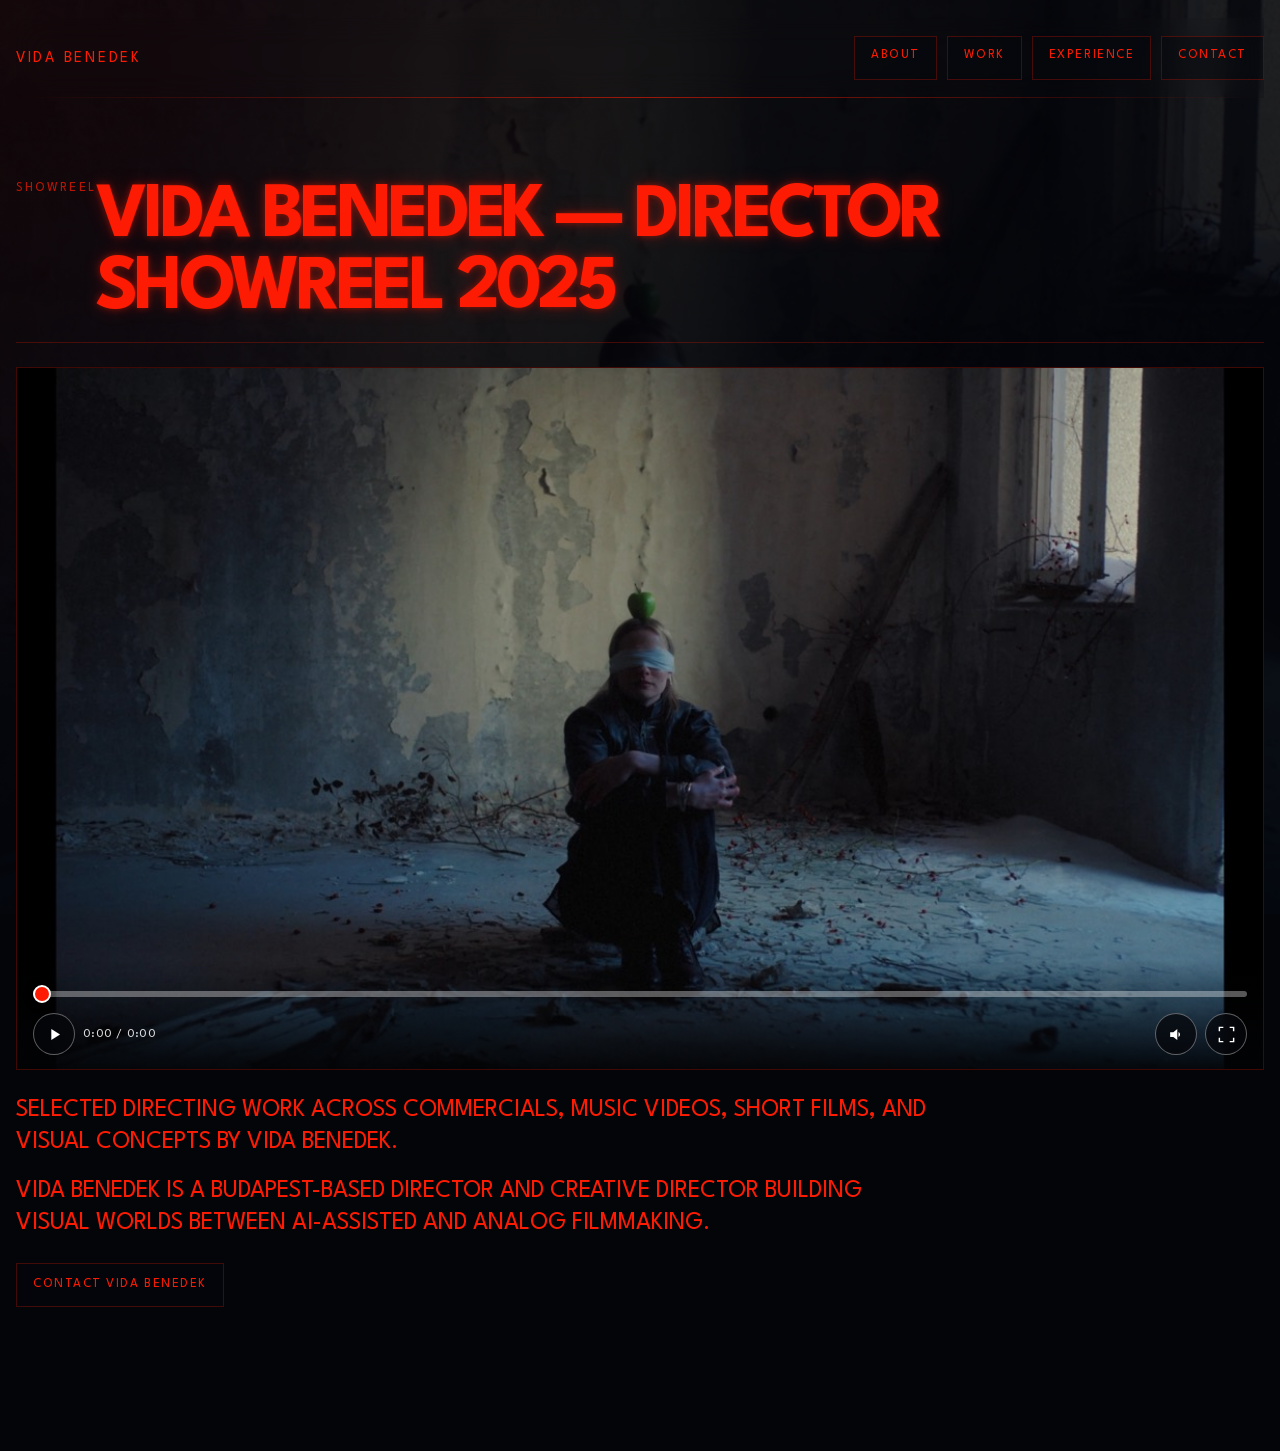
==== commit 92a58712: "Improve video player controls" ====
--- a/showreel/index.html
+++ b/showreel/index.html
@@ -39,7 +39,7 @@
   <link rel="preload" as="image" href="../optimized/hero-background-1200.jpg" fetchpriority="high">
   <link rel="preload" as="font" href="../fonts/league-spartan-latin.woff2" type="font/woff2" crossorigin>
   <link rel="preload" as="font" href="../fonts/league-spartan-latin-ext.woff2" type="font/woff2" crossorigin>
-  <link rel="stylesheet" href="../styles.css?v=20261112-seo-performance">
+  <link rel="stylesheet" href="../styles.css?v=20261116-video-controls">
   <script type="application/ld+json">
     {
       "@context": "https://schema.org",
@@ -109,13 +109,14 @@
           <h1 id="showreel-page-title">VIDA BENEDEK — DIRECTOR SHOWREEL 2025</h1>
         </div>
 
-        <div class="watch-page-video">
+        <div class="watch-page-video video-player" data-video-player>
           <video
             controls
             playsinline
-            preload="none"
+            preload="metadata"
             poster="../optimized/hero-background-1200.jpg"
             aria-label="Play Vida Benedek Director Showreel 2025"
+            data-video-controls
           >
             <source src="../VIDA_BENEDEK_SHOWREEL_2025.mp4" type="video/mp4">
             Your browser does not support HTML5 video.
@@ -136,6 +137,6 @@
       </section>
     </main>
   </div>
-  <script src="../script.js?v=20261112-seo-performance-v2"></script>
+  <script src="../script.js?v=20261116-video-controls"></script>
 </body>
 </html>
--- a/styles.css
+++ b/styles.css
@@ -483,16 +483,16 @@
 
 .showreel-overlay {
   position: absolute;
-  inset: auto 0 0;
-  z-index: 1;
+  inset: 0 0 auto auto;
+  z-index: 3;
   display: flex;
   justify-content: flex-end;
   gap: 18px;
-  padding: 18px;
+  padding: 14px 16px;
   font-size: 0.78rem;
   letter-spacing: 0.16em;
   color: rgba(255, 255, 255, 0.68);
-  background: linear-gradient(180deg, transparent, rgba(3, 5, 9, 0.78));
+  background: linear-gradient(90deg, transparent, rgba(3, 5, 9, 0.78));
   pointer-events: auto;
 }
 
@@ -588,6 +588,7 @@
 }
 
 .watch-page-video {
+  position: relative;
   margin-top: 24px;
   overflow: hidden;
   border: 1px solid var(--line);
@@ -791,7 +792,189 @@
   width: 100%;
   height: 100%;
   object-fit: contain;
-  pointer-events: none;
+  cursor: pointer;
+}
+
+.video-player {
+  position: relative;
+}
+
+.video-player video {
+  cursor: pointer;
+}
+
+.video-player video:focus-visible {
+  outline: 2px solid #fff;
+  outline-offset: -4px;
+}
+
+.video-controls {
+  position: absolute;
+  right: 0;
+  bottom: 0;
+  left: 0;
+  z-index: 4;
+  display: grid;
+  gap: 8px;
+  padding: 24px 16px 14px;
+  color: #fff;
+  background: linear-gradient(180deg, transparent, rgba(2, 3, 5, 0.92));
+  opacity: 0;
+  transform: translateY(6px);
+  transition: opacity 180ms ease, transform 180ms ease;
+}
+
+.video-player:hover .video-controls,
+.video-player:focus-within .video-controls,
+.video-player:not(.is-video-playing) .video-controls {
+  opacity: 1;
+  transform: none;
+}
+
+.video-seek-label {
+  display: flex;
+  align-items: center;
+  min-height: 22px;
+}
+
+.video-seek {
+  --video-progress: 0%;
+  width: 100%;
+  height: 22px;
+  margin: 0;
+  padding: 0;
+  border: 0;
+  background: transparent;
+  cursor: ew-resize;
+  appearance: none;
+  -webkit-appearance: none;
+}
+
+.video-seek::-webkit-slider-runnable-track {
+  height: 6px;
+  border-radius: 99px;
+  background: linear-gradient(90deg, var(--accent) var(--video-progress), rgba(255, 255, 255, 0.34) var(--video-progress));
+}
+
+.video-seek::-moz-range-track {
+  height: 6px;
+  border-radius: 99px;
+  background: linear-gradient(90deg, var(--accent) var(--video-progress), rgba(255, 255, 255, 0.34) var(--video-progress));
+}
+
+.video-seek::-webkit-slider-thumb {
+  width: 18px;
+  height: 18px;
+  margin-top: -6px;
+  border: 2px solid #fff;
+  border-radius: 50%;
+  background: var(--accent);
+  box-shadow: 0 2px 10px rgba(0, 0, 0, 0.45);
+  appearance: none;
+  -webkit-appearance: none;
+}
+
+.video-seek::-moz-range-thumb {
+  width: 16px;
+  height: 16px;
+  border: 2px solid #fff;
+  border-radius: 50%;
+  background: var(--accent);
+  box-shadow: 0 2px 10px rgba(0, 0, 0, 0.45);
+}
+
+.video-seek:focus-visible {
+  outline: 2px solid #fff;
+  outline-offset: 3px;
+}
+
+.video-control-row {
+  display: flex;
+  align-items: center;
+  gap: 8px;
+}
+
+.video-control {
+  display: inline-flex;
+  flex: 0 0 auto;
+  align-items: center;
+  justify-content: center;
+  width: 42px;
+  height: 42px;
+  padding: 0;
+  border: 1px solid rgba(255, 255, 255, 0.36);
+  border-radius: 50%;
+  background: rgba(6, 8, 12, 0.74);
+  color: #fff;
+  cursor: pointer;
+  backdrop-filter: blur(8px);
+  -webkit-backdrop-filter: blur(8px);
+  transition: background-color 160ms ease, border-color 160ms ease, transform 160ms ease;
+}
+
+.video-control:hover,
+.video-control:focus-visible {
+  border-color: #fff;
+  background: var(--accent);
+  outline: none;
+  transform: scale(1.05);
+}
+
+.video-control svg {
+  width: 19px;
+  height: 19px;
+  fill: currentColor;
+}
+
+.video-fullscreen svg {
+  fill: none;
+  stroke: currentColor;
+  stroke-width: 1.8;
+}
+
+.video-pause-icon,
+.is-video-playing .video-play-icon {
+  display: none;
+}
+
+.is-video-playing .video-pause-icon {
+  display: block;
+}
+
+.video-muted-mark {
+  fill: none;
+  stroke: currentColor;
+  stroke-width: 2;
+  display: none;
+}
+
+.is-video-muted .video-muted-mark {
+  display: block;
+}
+
+.video-time {
+  min-width: 88px;
+  margin-right: auto;
+  font-size: 0.78rem;
+  font-variant-numeric: tabular-nums;
+  letter-spacing: 0.04em;
+  color: rgba(255, 255, 255, 0.88);
+}
+
+.video-player:fullscreen {
+  display: grid;
+  place-items: center;
+  background: #000;
+}
+
+.video-player:fullscreen video {
+  width: 100%;
+  height: 100%;
+  object-fit: contain;
+}
+
+.video-player:fullscreen .video-controls {
+  position: absolute;
 }
 
 .videoclip-fullscreen {
@@ -1377,6 +1560,40 @@
     height: 44px;
   }
 
+  .video-controls {
+    gap: 5px;
+    padding: 18px 10px calc(9px + env(safe-area-inset-bottom));
+    opacity: 1;
+    transform: none;
+  }
+
+  .video-seek-label {
+    min-height: 28px;
+  }
+
+  .video-seek::-webkit-slider-runnable-track {
+    height: 8px;
+  }
+
+  .video-seek::-moz-range-track {
+    height: 8px;
+  }
+
+  .video-control {
+    width: 40px;
+    height: 40px;
+  }
+
+  .video-time {
+    min-width: 78px;
+    font-size: 0.7rem;
+  }
+
+  .showreel-overlay {
+    padding: 10px;
+    font-size: 0.66rem;
+  }
+
   .showreel-frame .videoclip-fullscreen {
     right: auto;
     left: 10px;
